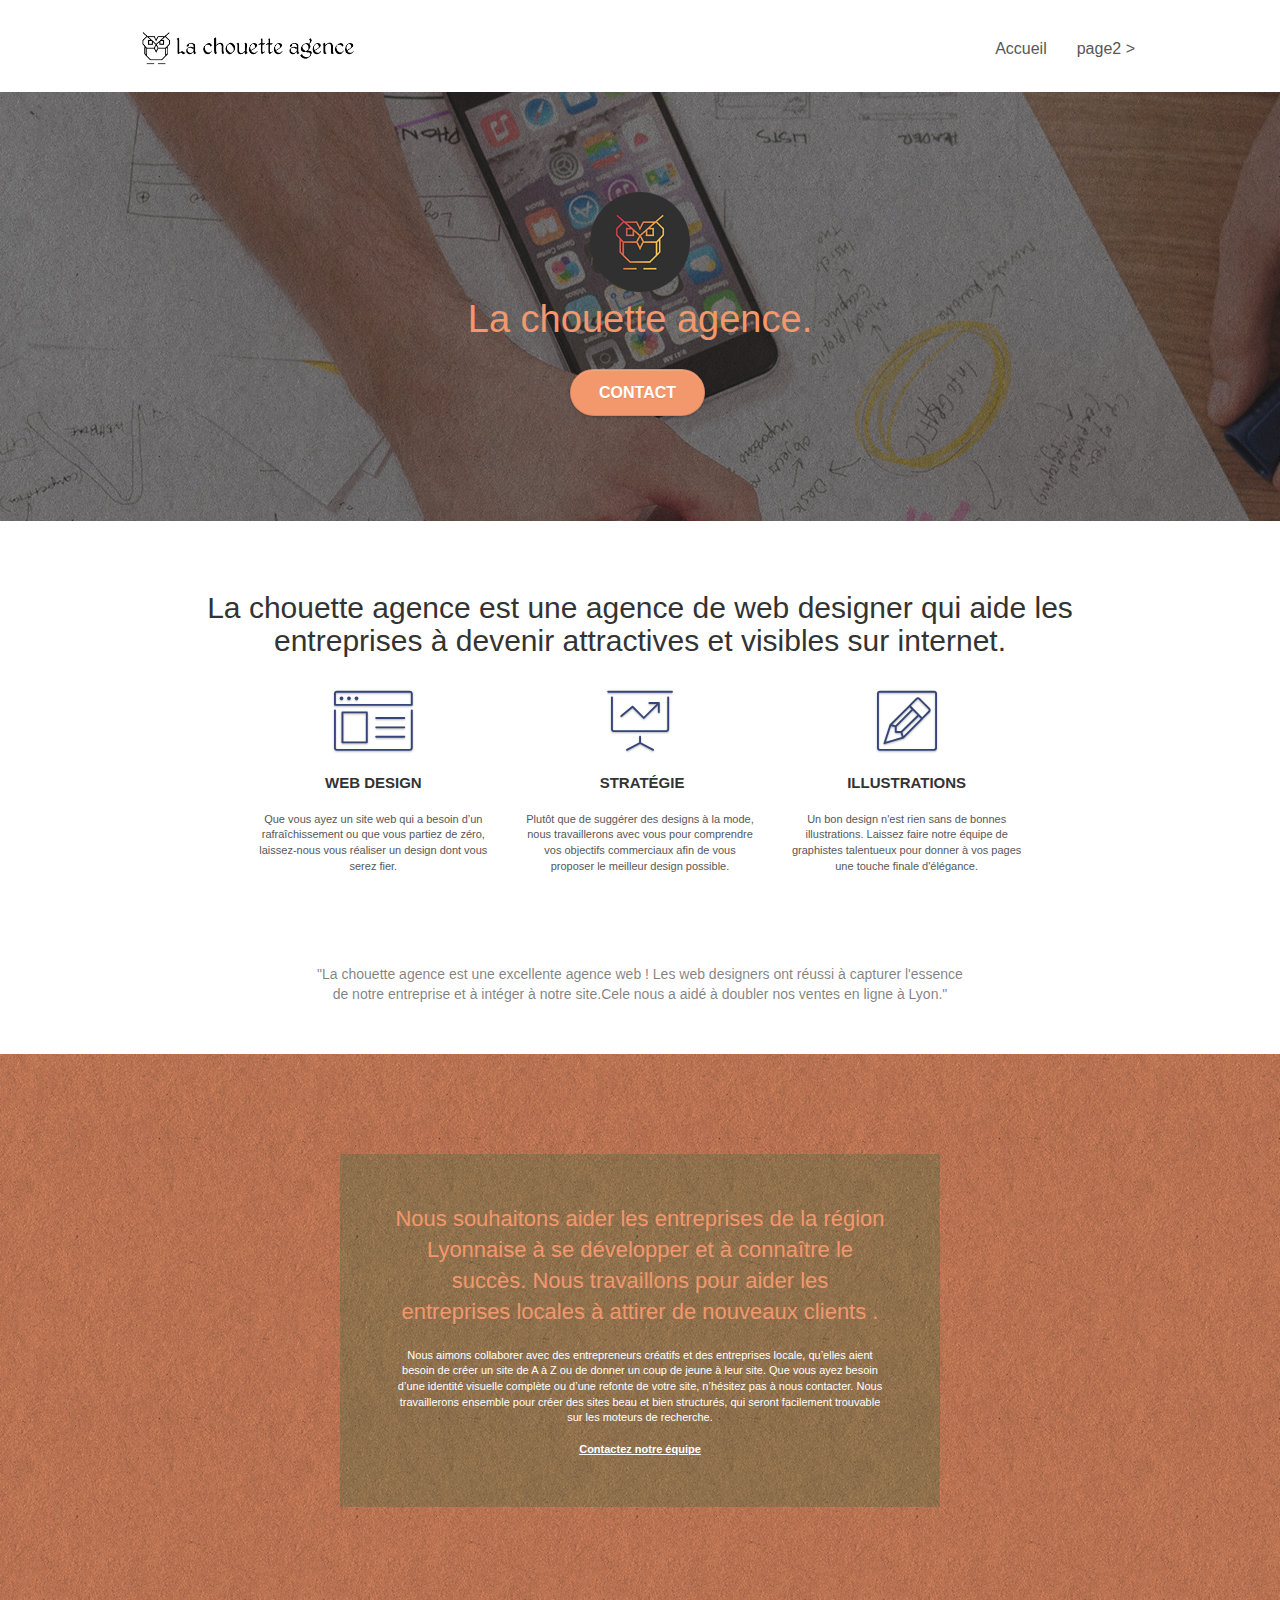
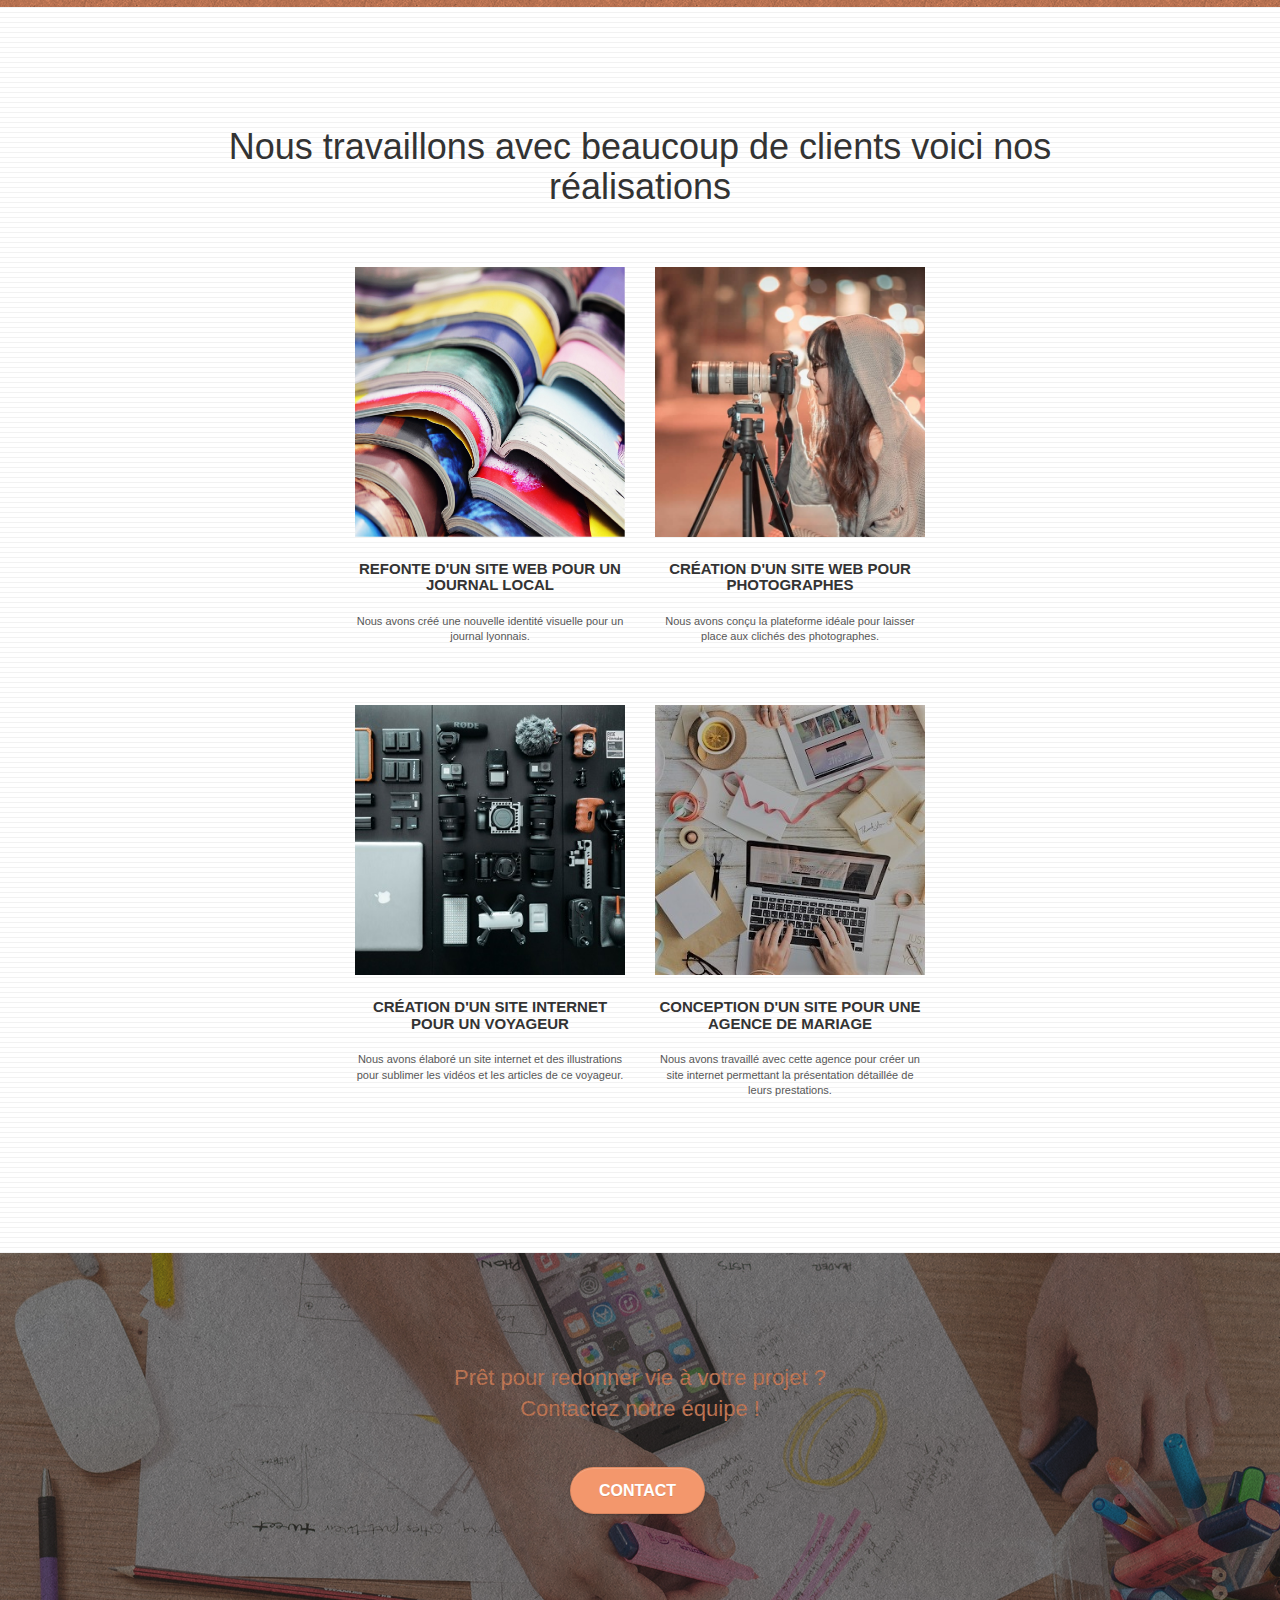
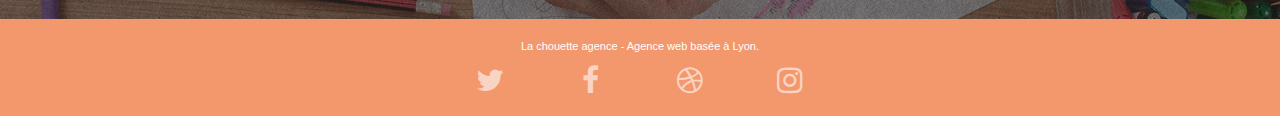
==== Starting-website/index.html @ b71b1ae7 "accessibilité sr-only ajouté aux liens icones" ====
<!doctype html>
<html lang="fr">

<head>
    <meta charset="utf-8">
    <meta name="viewport" content="width=device-width, initial-scale=1.0, viewport-fit=cover">
    <link rel="shortcut icon" type="image/png" href="favicon.jpg">

    <link rel="stylesheet" type="text/css" href="./css/bootstrap.css">
    <link rel="stylesheet" type="text/css" href="style.css">
    <link rel="stylesheet" type="text/css" href="./css/font-awesome.css">
    <link rel="stylesheet" type="text/css" href="./css/et-line.css">

    <title>La Chouette Agence, Votre attractivité Notre crédo</title>
    <meta name="description" content="La chouette agence est une agence de web designer basé à lyon, qui aide les entreprises à devenir attractives et visibles sur internet.">

    <!-- Analytics -->

    <!-- Analytics END -->

</head>

<body>
    <!-- Principal conteneur -->
    <div class="page-container">

        <!-- bloc-0 -->
        <div class="bloc bgc-white l-bloc " id="bloc-0">
            <div class="container bloc-sm">

                <nav class="navbar row">
                    <div class="navbar-header">
                        <a class="navbar-brand" href="index.html"><img src="img/la-chouette-agence.png" alt="logo de la chouette agence" height="40" /></a>
                        <button id="nav-toggle" type="button" class="ui-navbar-toggle navbar-toggle" data-toggle="collapse" data-target=".navbar-1">
                            <span class="sr-only">Toggle navigation</span><span class="icon-bar"></span><span class="icon-bar"></span><span class="icon-bar"></span>
                        </button>
                    </div>
                    <div class="collapse navbar-collapse navbar-1 special-dropdown-nav">
                        <ul class="site-navigation nav navbar-nav">
                            <li>
                                <a href="index.html">Accueil</a>
                            </li>
                            <li>
                            </li>
                            <li>
                                <a href="page2.html">page2 &gt;</a>
                            </li>
                        </ul>
                    </div>
                </nav>
            </div>
        </div>
        <!-- bloc-0 END -->

        <!-- bloc-1-presentation -->
        <div class="bloc bgc-dark-slate-blue bg-banniere d-bloc bg-t-edge bloc-bg-texture texture-paper b-parallax" id="bloc-1-hero">
            <div class="container bloc-lg">
                <div class="row tight-width-whitespace">
                    <div class="col-sm-12">
                        <img src="img/logo.png" class="center-block image-resize-mode" width="100" alt="logo de la chouette agence" />
                        <div class="text-center hero-bloc-text tc-white ">
                            La chouette agence.
                        </div>
                        <div class="text-center">
                            <a href="page2.html" class="btn btn-lg btn-clean btn-rd cta-hero btn-atomic-tangerine" id="cta-hero">Contact</a>
                        </div>
                    </div>
                </div>
            </div>
        </div>
        <!-- bloc-1-presentation END -->

        <!-- bloc-2-services -->
        <div class="bloc bgc-white l-bloc" id="bloc-2-services">
            <div class="container bloc-md">
                <div class="row">
                    <h1 class="col-sm-12 text-center h2">
                        La chouette agence est une agence de web designer qui aide les entreprises à devenir attractives et visibles sur internet.
                    </h1>
                </div>
                <div class="row voffset-lg med-width-whitespace">
                    <div class="col-sm-4">
                        <div class="text-center">
                            <span class="et-icon-browser sm-shadow icon-dark-slate-blue icons icon-lg"></span>
                        </div>
                        <h3 class="mg-md text-center">
                            Web design
                        </h3>
                        <p class="text-center ">
                            Que vous ayez un site web qui a besoin d&rsquo;un rafraîchissement ou que vous partiez de zéro, laissez-nous vous réaliser un design dont vous serez fier.
                        </p>
                    </div>
                    <div class="col-sm-4">
                        <div class="text-center">
                            <span class="et-icon-presentation sm-shadow icon-dark-slate-blue icons icon-lg"></span>
                        </div>
                        <h3 class="mg-md text-center">
                            &nbsp;Stratégie
                        </h3>
                        <p class="text-center ">
                            Plutôt que de suggérer des designs à la mode, nous travaillerons avec vous pour comprendre vos objectifs commerciaux afin de vous proposer le meilleur design possible.<br>
                        </p>
                    </div>
                    <div class="col-sm-4">
                        <div class="text-center">
                            <span class="et-icon-edit sm-shadow icon-dark-slate-blue icons icon-lg"></span>
                        </div>
                        <h3 class="mg-md text-center">
                            Illustrations
                        </h3>
                        <p class="text-center ">
                            Un bon design n'est rien sans de bonnes illustrations. Laissez faire notre équipe de graphistes talentueux pour donner à vos pages une touche finale d'élégance.
                        </p>
                    </div>
                </div>
                <div class="row voffset-lg voffset">
                    <div class="col-xs-12 col-md-8 col-md-offset-2 text-center">
                        "La chouette agence est une excellente agence web ! Les web designers ont réussi à capturer l'essence de notre entreprise et à intéger à notre site.Cele nous a aidé à doubler nos ventes en ligne à Lyon."
                    </div>
                </div>
            </div>
        </div>
        <!-- bloc-2-services END -->

        <!-- bloc-3-what-i-do -->
        <div class="bloc tc-white bgc-atomic-tangerine bg-presentation d-bloc bloc-bg-texture texture-paper b-parallax" id="bloc-3-what-i-do">
            <div class="container bloc-lg">
                <div class="row tight-width-whitespace black-background">
                    <div class="col-sm-12">
                        <h2 class="mg-md text-center tc-white">
                            Nous souhaitons aider les entreprises de la région Lyonnaise à se développer et à connaître le succès. Nous travaillons pour aider les entreprises locales à attirer de nouveaux clients .<br>
                        </h2>
                        <p class="text-center white">
                            Nous aimons collaborer avec des entrepreneurs créatifs et des entreprises locale, qu’elles aient besoin de créer un site de A à Z ou de donner un coup de jeune à leur site. Que vous ayez besoin d’une identité visuelle complète ou d’une refonte de votre site, n’hésitez pas à nous contacter. Nous travaillerons ensemble pour créer des sites beau et bien structurés, qui seront facilement trouvable sur les moteurs de recherche. <br><br><a class="ltc-white bold-link" href="page2.html">Contactez notre équipe</a><br>
                        </p>
                    </div>
                </div>
            </div>
        </div>
        <!-- bloc-3-what-i-do END -->

        <!-- bloc-4-portfolio -->
        <div class="bloc bgc-white bg-lines-h2-bg bg-repeat l-bloc" id="bloc-4-portfolio">
            <div class="container bloc-lg">
                <div class="row">
                    <h1 class="col-sm-12 text-center">
                        Nous travaillons avec beaucoup de clients voici nos réalisations
                    </h1>
                </div>
                <div class="row tight-width-whitespace portfolio-row">
                    <div class="col-sm-6">
                        <img src="img/1.jpg" alt="Un journal local" class="img-responsive portfolio-thumb" />
                        <h3 class="mg-md text-center">
                            Refonte d'un site web pour un journal local
                        </h3>
                        <p class="text-center">
                            Nous avons créé une nouvelle identité visuelle pour un journal lyonnais.
                        </p>
                    </div>
                    <div class="col-sm-6">
                        <img src="img/2.jpg" class="img-responsive portfolio-thumb" alt="Une Photohraphe" />
                        <h3 class="mg-md text-center">
                            Création d'un site web pour photographes
                        </h3>
                        <p class="text-center">
                            Nous avons conçu la plateforme idéale pour laisser place aux clichés des photographes.
                        </p>
                    </div>
                </div>
                <div class="row tight-width-whitespace portfolio-row">
                    <div class="col-sm-6">
                        <img src="img/3.bmp" class="img-responsive portfolio-thumb" alt="Materiel photo" />
                        <h3 class="mg-md text-center">
                            Création d'un site internet pour un voyageur
                        </h3>
                        <p class="text-center">
                            Nous avons élaboré un site internet et des illustrations pour sublimer les vidéos et les articles de ce voyageur.
                        </p>
                    </div>
                    <div class="col-sm-6">
                        <img src="img/4.bmp" class="img-responsive portfolio-thumb" alt="Organisation festives" />
                        <h3 class="mg-md text-center">
                            Conception d'un site pour une agence de mariage
                        </h3>
                        <p class="text-center">
                            Nous avons travaillé avec cette agence pour créer un site internet permettant la présentation détaillée de leurs prestations.
                        </p>
                    </div>
                </div>
            </div>
        </div>
        <!-- bloc-4-portfolio END -->

        <!-- bloc-5-cta -->
        <div class="bloc bgc-dark-slate-blue bg-banniere d-bloc bloc-bg-texture texture-paper" id="bloc-5-cta">
            <div class="container bloc-lg">
                <div class="row">
                    <h2 class="mg-md text-center tc-white">
                        Prêt pour redonner vie à votre projet ?<br>Contactez notre équipe !
                    </h2>
                    <div class="col-sm-12 text-center">
                        <a href="page2.html" class="btn btn-atomic-tangerine btn-clean btn-rd btn-lg cta-hero">Contact</a>
                    </div>
                </div>
            </div>
        </div>
        <!-- bloc-5-cta END -->

        <!-- Footer - bloc-8 -->
        <div class="bloc bgc-atomic-tangerine d-bloc" id="bloc-8">
            <div class="container bloc-sm">
                <div class="row">
                    <div class="col-sm-12">
                        <p class="text-center white">
                            La chouette agence - Agence web basée à Lyon.<br>
                        </p>
                        <div class="row row-no-gutters social">
                            <div class="col-sm-3">
                                <div class="text-center">
                                    <a class="social" href="index.html"><span class="fa fa-twitter icon-md"></span><span class="sr-only">Twitter</span></a>
                                </div>
                            </div>
                            <div class="col-sm-3">
                                <div class="text-center">
                                    <a class="social" href="index.html"><span class="fa fa-facebook icon-md"><span class="sr-only">facebook</span></span></a>
                                </div>
                            </div>
                            <div class="col-sm-3">
                                <div class="text-center">
                                    <a class="social" href="index.html"><span class="fa fa-dribbble icon-md"></span><span class="sr-only">dribbble</span></a>
                                </div>
                            </div>
                            <div class="col-sm-3">
                                <div class="text-center">
                                    <a class="social" href="index.html"><span class="fa fa-instagram icon-md"></span><span class="sr-only">instagram</span></a>
                                </div>
                            </div>
                        </div>
                    </div>
                </div>

            </div>
        </div>
        <!-- Footer - bloc-8 END -->

    </div>
    <!-- Principal conteneur END -->


</body>

</html>
---- Starting-website/style.css ----
body {
    margin: 0;
    padding: 0;
    background: #FFF;
    overflow-x: hidden;
    -webkit-font-smoothing: antialiased;
    -moz-osx-font-smoothing: grayscale;
}

a,
button {
    transition: all .3s ease-in-out;
    outline: none!important;
}

a:hover {
    text-decoration: none;
    cursor: pointer;
}

#page-loading-blocs-notifaction {
    position: fixed;
    top: 0;
    bottom: 0;
    width: 100%;
    z-index: 100000;
    background: #FFFFFF url("img/pageload-spinner.gif") no-repeat center center;
}

.bloc {
    width: 100%;
    clear: both;
    background: 50% 50% no-repeat;
    padding: 0 50px;
    -webkit-background-size: cover;
    -moz-background-size: cover;
    -o-background-size: cover;
    background-size: cover;
    position: relative;
}

.bloc .container {
    padding-left: 0;
    padding-right: 0;
}

.bloc-lg {
    padding: 100px 50px;
}

.bloc-md {
    padding: 50px;
}

.bloc-sm {
    padding: 20px 50px;
}

.bg-center,
.bg-l-edge,
.bg-r-edge,
.bg-t-edge,
.bg-b-edge,
.bg-tl-edge,
.bg-bl-edge,
.bg-tr-edge,
.bg-br-edge,
.bg-repeat {
    -webkit-background-size: auto!important;
    -moz-background-size: auto!important;
    -o-background-size: auto!important;
    background-size: auto!important;
}

.bg-repeat {
    background: repeat;
}

.bg-t-edge {
    background: top no-repeat;
}

.bloc-bg-texture::before {
    content: "";
    background-size: 2px 2px;
    position: absolute;
    top: 0;
    bottom: 0;
    left: 0;
    right: 0;
}

.texture-paper::before {
    background: url("img/texture-paper.png");
    background-size: 280px 280px;
}

.b-parallax {
    background-attachment: fixed;
}

.d-bloc {
    color: rgba(255, 255, 255, .7);
}

.d-bloc button:hover {
    color: rgba(255, 255, 255, .9);
}

.d-bloc .icon-round,
.d-bloc .icon-square,
.d-bloc .icon-rounded,
.d-bloc .icon-semi-rounded-a,
.d-bloc .icon-semi-rounded-b {
    border-color: rgba(255, 255, 255, .9);
}

.d-bloc .divider-h span {
    border-color: rgba(255, 255, 255, .2);
}

.d-bloc .a-btn,
.d-bloc .navbar a,
.d-bloc .navbar-brand,
.d-bloc a .icon-sm,
.d-bloc a .icon-md,
.d-bloc a .icon-lg,
.d-bloc a .icon-xl,
.d-bloc h1 a,
.d-bloc h2 a,
.d-bloc h3 a,
.d-bloc h4 a,
.d-bloc h5 a,
.d-bloc h6 a,
.d-bloc p a {
    color: rgba(255, 255, 255, .6);
}

.d-bloc .a-btn:hover,
.d-bloc .navbar a:hover,
.d-bloc .navbar-brand:hover,
.d-bloc a:hover .icon-sm,
.d-bloc a:hover .icon-md,
.d-bloc a:hover .icon-lg,
.d-bloc a:hover .icon-xl,
.d-bloc h1 a:hover,
.d-bloc h2 a:hover,
.d-bloc h3 a:hover,
.d-bloc h4 a:hover,
.d-bloc h5 a:hover,
.d-bloc h6 a:hover,
.d-bloc p a:hover {
    color: rgba(255, 255, 255, 1);
}

.d-bloc .navbar-toggle .icon-bar {
    background: rgba(255, 255, 255, 1);
}

.d-bloc .btn-wire,
.d-bloc .btn-wire:hover {
    color: rgba(255, 255, 255, 1);
    border-color: rgba(255, 255, 255, 1);
}

.d-bloc .panel {
    color: rgba(0, 0, 0, .5);
}

.d-bloc .panel button:hover {
    color: rgba(0, 0, 0, .7);
}

.d-bloc .panel icon {
    border-color: rgba(0, 0, 0, .7);
}

.d-bloc .panel .divider-h span {
    border-color: rgba(0, 0, 0, .1);
}

.d-bloc .panel .a-btn {
    color: rgba(0, 0, 0, .6);
}

.d-bloc .panel .a-btn:hover {
    color: rgba(0, 0, 0, 1);
}

.d-bloc .panel .btn-wire,
.d-bloc .panel .btn-wire:hover {
    color: rgba(0, 0, 0, .7);
    border-color: rgba(0, 0, 0, .3);
}

.d-bloc .panel,
.l-bloc {
    color: rgba(0, 0, 0, .5);
}

.d-bloc .panel button:hover,
.l-bloc button:hover {
    color: rgba(0, 0, 0, .7);
}

.l-bloc .icon-round,
.l-bloc .icon-square,
.l-bloc .icon-rounded,
.l-bloc .icon-semi-rounded-a,
.l-bloc .icon-semi-rounded-b {
    border-color: rgba(0, 0, 0, .7);
}

.d-bloc .panel .divider-h span,
.l-bloc .divider-h span {
    border-color: rgba(0, 0, 0, .1);
}

.d-bloc .panel .a-btn,
.l-bloc .a-btn,
.l-bloc .navbar a,
.l-bloc .navbar-brand,
.l-bloc a .icon-sm,
.l-bloc a .icon-md,
.l-bloc a .icon-lg,
.l-bloc a .icon-xl,
.l-bloc h1 a,
.l-bloc h2 a,
.l-bloc h3 a,
.l-bloc h4 a,
.l-bloc h5 a,
.l-bloc h6 a,
.l-bloc p a {
    color: rgba(0, 0, 0, .6);
}

.d-bloc .panel .a-btn:hover,
.l-bloc .a-btn:hover,
.l-bloc .navbar a:hover,
.l-bloc .navbar-brand:hover,
.l-bloc a:hover .icon-sm,
.l-bloc a:hover .icon-md,
.l-bloc a:hover .icon-lg,
.l-bloc a:hover .icon-xl,
.l-bloc h1 a:hover,
.l-bloc h2 a:hover,
.l-bloc h3 a:hover,
.l-bloc h4 a:hover,
.l-bloc h5 a:hover,
.l-bloc h6 a:hover,
.l-bloc p a:hover {
    color: rgba(0, 0, 0, 1);
}

.l-bloc .navbar-toggle .icon-bar {
    color: rgba(0, 0, 0, .6);
}

.d-bloc .panel .btn-wire,
.d-bloc .panel .btn-wire:hover,
.l-bloc .btn-wire,
.l-bloc .btn-wire:hover {
    color: rgba(0, 0, 0, .7);
    border-color: rgba(0, 0, 0, .3);
}

.voffset {
    margin-top: 30px;
}

.voffset-lg {
    margin-top: 80px;
}

.row-no-gutters {
    margin-right: 0;
    margin-left: 0;
}

.row.row-no-gutters > [class^="col-"],
.row.row-no-gutters > [class*=" col-"] {
    padding-right: 0;
    padding-left: 0;
}

#bloc-1-hero h1 {
    font-size: 32px;
}

.navbar {
    margin-bottom: 0;
    z-index: 1;
}

.navbar-brand {
    height: auto;
    padding: 3px 15px;
    font-size: 25px;
    font-weight: normal;
    font-weight: 600;
    line-height: 44px;
}

.navbar-brand img {
    max-height: 200px;
    margin: 0 5px 0 0;
    display: inline;
}

.navbar-brand img[src$=svg] {
    min-width: 100px;
}

.nav-center .navbar-brand img {
    margin: 0;
}

.navbar .nav {
    padding-top: 2px;
    margin-right: -16px;
    float: right;
    z-index: 1;
}

.nav > li {
    float: left;
    margin-top: 4px;
    font-size: 16px;
}

.navbar-nav .open .dropdown-menu > li > a {
    text-align: inherit;
}

.nav > li a:hover,
.nav > li a:focus {
    background: transparent;
}

.navbar-toggle {
    margin: 10px 10px 0 0;
    border: 0px;
}

.navbar-toggle:hover {
    background: transparent!important;
}

.navbar-toggle .icon-bar {
    background-color: rgba(0, 0, 0, .5);
    width: 26px;
}

.nav-invert .navbar .nav {
    float: left;
}

.nav-invert .navbar-header,
.nav-invert .navbar-brand {
    float: right;
    position: relative;
    z-index: 2;
}

@media (min-width: 768px) {
    .site-navigation {
        position: absolute;
        top: 50%;
        right: 20px;
        transform: translate(0, -50%);
        -webkit-transform: translateY(-50%);
    }
    .nav > li .dropdown-menu a,
    .nav > li .dropdown-menu a:hover {
        color: #484848;
    }
    .nav-invert .site-navigation {
        left: 0;
        right: 0;
    }
    .nav-center {
        text-align: center;
    }
    .nav-center .navbar-header {
        width: 100%;
    }
    .nav-center .navbar-header,
    .nav-center .navbar-brand,
    .nav-center .nav > li {
        float: none;
        display: inline-block;
    }
    .nav-center .site-navigation {
        position: relative;
        width: 100%;
        right: 0;
        margin-right: 0px;
        margin-top: 20px;
    }
    .nav-center.mini-nav .navbar-toggle {
        float: none;
        margin: 10px auto 0;
    }
}

.nav > li > .dropdown a {
    background: none!important;
    display: block;
    padding: 14px 15px;
}

nav .caret {
    margin: 0 5px;
}

.dropdown-menu .dropdown-menu {
    top: -8px;
    left: 100%;
}

.dropdown-menu .dropmenu-flow-right {
    top: 100%;
    left: 0;
    margin-left: -1px;
    border-top-left-radius: 0;
    border-top-right-radius: 0;
}

.dropdown-menu .dropdown span {
    border: 4px solid black;
    border-top-color: transparent;
    border-right-color: transparent;
    border-bottom-color: transparent;
    margin: 6px -5px 0 0!important;
    float: right;
}

.mg-md {
    margin-top: 10px;
    margin-bottom: 20px;
}

.mg-lg {
    margin-top: 10px;
    margin-bottom: 40px;
}

.btn {
    margin: 0 5px 5px 0;
}

.btn.pull-right {
    margin: 0 0 5px 5px;
}

.btn-d,
.btn-d:hover,
.btn-d:focus {
    color: #FFF;
    background: rgba(0, 0, 0, .3);
}

button {
    outline: none!important;
}

.btn-rd {
    border-radius: 40px;
}

.btn-clean {
    border: 1px solid rgba(0, 0, 0, .08);
    border-bottom-color: rgba(0, 0, 0, .1);
    text-shadow: 0 1px 0 rgba(0, 0, 1, .1);
    box-shadow: 0 1px 3px rgba(0, 0, 1, .25), inset 0 1px 0 0 rgba(255, 255, 255, .15);
}

.icon-md {
    font-size: 30px!important;
}

.icon-lg {
    font-size: 60px!important;
}

.sm-shadow {
    text-shadow: 0 1px 2px rgba(0, 0, 0, .3);
}

.panel-sq,
.panel-sq .panel-heading,
.panel-sq .panel-footer {
    border-radius: 0;
}

.panel-rd {
    border-radius: 30px;
}

.panel-rd .panel-heading {
    border-radius: 29px 29px 0 0;
}

.panel-rd .panel-footer {
    border-radius: 0 0 29px 29px;
}

.form-control {
    border-color: rgba(0, 0, 0, .1);
    box-shadow: none;
}

.scrollToTop {
    width: 40px;
    height: 40px;
    position: fixed;
    bottom: 20px;
    right: 20px;
    opacity: 0;
    z-index: 500;
    transition: all .3s ease-in-out;
}

.scrollToTop span {
    margin-top: 6px;
}

.showScrollTop {
    font-size: 14px;
    opacity: 1;
}

a[data-lightbox] {
    position: relative;
    display: block;
    text-align: center;
}

a[data-lightbox]:hover::before {
    content: "+";
    font-family: "HelveticaNeue-Light", "Helvetica Neue Light", "Helvetica Neue", Helvetica, Arial;
    font-size: 32px;
    width: 50px;
    height: 50px;
    margin-left: -25px;
    border-radius: 50%;
    background: rgba(0, 0, 0, .6);
    color: #FFF;
    font-weight: 100;
    z-index: 1;
    position: absolute;
    top: 50%;
    transform: translateY(-50%);
    -webkit-transform: translateY(-50%);
}

a[data-lightbox]:hover img {
    opacity: 0.6;
    -webkit-animation-fill-mode: none;
    animation-fill-mode: none;
}

#lightbox-modal {
    display: flex;
    align-items: center;
}

#lightbox-modal .modal-dialog {
    width: 90%;
    max-width: 900px;
    margin: 0 auto 0;
}

#lightbox-modal .modal-dialog img {
    max-height: 90vh;
    margin: 0 auto;
}

.lightbox-caption {
    padding: 20px;
    color: #FFF;
    background: rgba(0, 0, 0, .5);
    position: absolute;
    left: 15px;
    right: 15px;
    bottom: 5px;
}

.close-lightbox {
    color: #FFF;
    font-size: 30px;
    position: absolute;
    top: 20px;
    right: 20px;
    z-index: 20;
    background: rgba(0, 0, 0, .5);
    border: none;
    line-height: 30px;
    padding: 0 9px 5px;
    opacity: 0.3;
}

.close-lightbox:hover,
.next-lightbox:hover,
.prev-lightbox:hover {
    opacity: 1.0;
    color: #FFF;
}

.next-lightbox,
.prev-lightbox {
    font-size: 20px;
    color: rgba(255, 255, 255, .9);
    background: rgba(0, 0, 0, .5);
    transition: all .2s ease-in-out;
    position: absolute;
    top: 45%;
    z-index: 1;
    opacity: 0.4;
}

.next-lightbox {
    padding: 6px 8px 1px 13px;
    right: 25px;
}

.prev-lightbox {
    padding: 6px 13px 1px 10px;
    left: 25px;
}

.snapshot-lb .modal-body {
    padding-bottom: 45px;
}

.snapshot-lb .lightbox-caption {
    padding: 0;
    color: rgba(0, 0, 0, .5);
    background: none;
}

h1,
h2,
h3,
h4,
h5,
h6,
p,
label,
.btn,
a {
    font-family: "helvetica";
    font-weight: 400;
    color: #575757!important;
}

.container {
    max-width: 1000px;
}

.hero-bloc-text {
    font-size: 38px;
}

.hero-bloc-text-sub {
    font-size: 36px;
}

.statement-bloc-text {
    line-height: 26px;
    font-style: italic;
    font-size: 20px;
    text-align: center;
    font-weight: lighter;
    max-width: 520px;
    margin: auto auto auto auto;
}

p {
    font-size: 11px;
}

.tight-width-whitespace {
    max-width: 600px;
    margin: auto auto auto auto;
}

.h1 {
    font-size: 20px;
    font-family: "Open Sans";
}

.cta-hero {
    margin-top: 22px;
    color: #FFFFFF!important;
    text-transform: uppercase;
    padding: 12px 28px 12px 28px;
    font-size: 16px;
    font-weight: 700;
}

.social {
    max-width: 400px;
    margin: auto auto auto auto;
}

h2 {
    font-size: 22px;
    line-height: 1.4em;
}

h3 {
    font-size: 15px;
    text-transform: uppercase;
    font-weight: 700;
    color: #333333!important;
}

.med-width-whitespace {
    max-width: 800px;
    margin: auto auto auto auto;
    box-shadow: 0px 0px 0px #000000;
}

h1 {
    color: #333333!important;
}

h4 {
    color: #333333!important;
}

.icons {
    margin-bottom: 14px;
    margin-top: 24px;
}

.white {
    color: #FFFFFF!important;
}

.portfolio-thumb {
    margin-bottom: 24px;
}

.portfolio-row {
    margin-bottom: 44px;
    margin-top: 50px;
}

.avatar {
    box-shadow: 0px 4px 9px rgba(0, 0, 0, 0.3);
}

.black-background {
    background-color: rgba(165, 147, 99, 0.7);
    padding: 40px 40px 40px 40px;
}

.bold-link {
    font-weight: 900;
    text-decoration: underline!important;
}

.bgc-white {
    background-color: #FFFFFF;
}

.bgc-dark-slate-blue {
    background-color: #364577;
}

.bgc-atomic-tangerine {
    background-color: #F3976C;
}

.tc-white {
    color: #F3976C!important;
}

.btn-atomic-tangerine {
    background: #F3976C;
    color: #FFFFFF!important;
}

.btn-atomic-tangerine:hover {
    background: #c27956!important;
    color: #FFFFFF!important;
}

.ltc-white {
    color: #FFFFFF!important;
}

.ltc-white:hover {
    color: #cccccc!important;
}

.ltc-atomic-tangerine {
    color: #F3976C!important;
}

.ltc-atomic-tangerine:hover {
    color: #c27956!important;
}

.icon-dark-slate-blue {
    color: #364577!important;
    border-color: #364577!important;
}

.bg-dots-bg {
    background-image: url("img/dots-bg.png");
}

.bg-lines-h2-bg {
    background-image: url("img/lines-h2-bg.png");
}

.bg-banniere {
    background-image: url("img/la-chouette-agence-banniere.jpg");
}

.bg-presentation {
    background-image: url("img/image-de-presentation.bmp");
}

@media (max-width: 1024px) {
    .bloc {
        padding-left: 20px;
        padding-right: 20px;
    }
    .bloc.full-width-bloc,
    .bloc-tile-2.full-width-bloc .container,
    .bloc-tile-3.full-width-bloc .container,
    .bloc-tile-4.full-width-bloc .container {
        padding-left: 0;
        padding-right: 0;
    }
}

@media (max-width: 992px) and (min-width: 768px) {
    .navbar .nav {
        max-width: 80%
    }
    .nav-center.navbar .nav {
        max-width: 100%
    }
}

@media only screen and (min-device-width: 768px) and (max-device-width: 1024px) and (orientation: landscape) {
    .b-parallax {
        background-attachment: scroll;
    }
}

@media only screen and (min-device-width: 1024px) and (max-device-width: 1366px) and (-webkit-min-device-pixel-ratio: 1.5) {
    .b-parallax {
        background-attachment: scroll;
    }
}

@media (max-width: 991px) {
    .container {
        width: 100%;
    }
    .b-parallax {
        background-attachment: scroll;
    }
    .page-container,
    #hero-bloc {
        overflow-x: hidden;
        position: relative;
    }
    .bloc {
        padding-left: constant(safe-area-inset-left);
        padding-right: constant(safe-area-inset-right);
    }
    .bloc-group,
    .bloc-group .bloc {
        display: block;
        width: 100%;
    }
    .bloc-fill-screen .fill-bloc-top-edge,
    .bloc-fill-screen .fill-bloc-bottom-edge {
        padding: 0 20px;
        padding-left: constant(safe-area-inset-left);
        padding-right: constant(safe-area-inset-right);
    }
}

@media (max-width: 767px) {
    .page-container {
        overflow-x: hidden;
        position: relative;
    }
    h1,
    h2,
    h3,
    h4,
    h5,
    h6,
    p,
    #disqus_thread {
        padding-left: 10px!important;
        padding-right: 10px!important;
    }
    .b-parallax {
        background-attachment: scroll;
    }
    .navbar .nav {
        padding-top: 0;
        border-top: 1px solid rgba(0, 0, 0, .2);
        float: none!important;
    }
    .navbar.row {
        margin-left: 0;
        margin-right: 0;
    }
    .site-navigation {
        position: inherit;
        transform: none;
        -webkit-transform: none;
        -ms-transform: none;
    }
    .nav > li {
        margin-top: 0;
        border-bottom: 1px solid rgba(0, 0, 0, .1);
        background: rgba(0, 0, 0, .05);
        text-align: left;
        padding-left: 15px;
        width: 100%;
    }
    .nav > li:hover {
        background: rgba(0, 0, 0, .08);
    }
    .dropdown .dropdown a .caret {
        float: none;
        margin: 5px 0 0 10px!important;
        border: 4px solid black;
        border-bottom-color: transparent;
        border-right-color: transparent;
        border-left-color: transparent;
    }
    #hero-bloc .navbar .nav {
        background: rgba(0, 0, 0, .8);
    }
    #hero-bloc .navbar .nav a {
        color: rgba(255, 255, 255, .6);
    }
    .hero {
        padding: 50px 0;
    }
    .hero-nav {
        left: -1px;
        right: -1px;
    }
    .navbar-collapse {
        padding: 0;
        overflow-x: hidden;
        -webkit-box-shadow: none;
        box-shadow: none;
    }
    .navbar-brand img {
        max-height: 40px;
        width: auto;
    }
    .nav-invert .navbar-header {
        float: none;
        width: 100%;
    }
    .nav-invert .navbar-toggle {
        float: left;
        margin-left: 10px;
    }
    .bloc {
        padding-left: 0;
        padding-right: 0;
    }
    .bloc-xxl,
    .bloc-xl,
    .bloc-lg {
        padding: 40px 0;
    }
    .bloc-sm,
    .bloc-md {
        padding-left: 0;
        padding-right: 0;
    }
    .bloc-tile-2 .container,
    .bloc-tile-3 .container,
    .bloc-tile-4 .container,
    .bloc-fill-screen .fill-bloc-top-edge,
    .bloc-fill-screen .fill-bloc-bottom-edge {
        padding-left: 0;
        padding-right: 0;
    }
    .a-block {
        padding: 0 10px;
    }
    .btn-dwn {
        display: none;
    }
    .voffset {
        margin-top: 5px;
    }
    .voffset-md {
        margin-top: 20px;
    }
    .voffset-lg {
        margin-top: 30px;
    }
    form {
        padding: 5px;
    }
    .close-lightbox {
        display: inline-block;
    }
    .blocsapp-device-iphone5 {
        background-size: 216px 425px;
        padding-top: 60px;
        width: 216px;
        height: 425px;
    }
    .blocsapp-device-iphone5 img {
        width: 180px;
        height: 320px;
    }
}

@media (max-width: 400px) {
    .bloc {
        padding-left: 0;
        padding-right: 0;
    }
}

@media (max-width: 767px) {
    .bloc-mob-center-text {
        text-align: center;
    }
}
---- Starting-website/css/et-line.css ----
@font-face {
    font-family: et-line;
    src: url(../fonts/et-line.eot);
    src: url(../fonts/et-line.eot?#iefix) format('embedded-opentype'), url(../fonts/et-line.woff) format('woff'), url(../fonts/et-line.ttf) format('truetype'), url(../fonts/et-line.svg#et-line) format('svg');
    font-weight: 400;
    font-style: normal
}

.et-icon-adjustments,
.et-icon-alarmclock,
.et-icon-anchor,
.et-icon-aperture,
.et-icon-attachment,
.et-icon-bargraph,
.et-icon-basket,
.et-icon-beaker,
.et-icon-bike,
.et-icon-book-open,
.et-icon-briefcase,
.et-icon-browser,
.et-icon-calendar,
.et-icon-camera,
.et-icon-caution,
.et-icon-chat,
.et-icon-circle-compass,
.et-icon-clipboard,
.et-icon-clock,
.et-icon-cloud,
.et-icon-compass,
.et-icon-desktop,
.et-icon-dial,
.et-icon-document,
.et-icon-documents,
.et-icon-download,
.et-icon-dribbble,
.et-icon-edit,
.et-icon-envelope,
.et-icon-expand,
.et-icon-facebook,
.et-icon-flag,
.et-icon-focus,
.et-icon-gears,
.et-icon-genius,
.et-icon-gift,
.et-icon-global,
.et-icon-globe,
.et-icon-googleplus,
.et-icon-grid,
.et-icon-happy,
.et-icon-hazardous,
.et-icon-heart,
.et-icon-hotairballoon,
.et-icon-hourglass,
.et-icon-key,
.et-icon-laptop,
.et-icon-layers,
.et-icon-lifesaver,
.et-icon-lightbulb,
.et-icon-linegraph,
.et-icon-linkedin,
.et-icon-lock,
.et-icon-magnifying-glass,
.et-icon-map,
.et-icon-map-pin,
.et-icon-megaphone,
.et-icon-mic,
.et-icon-mobile,
.et-icon-newspaper,
.et-icon-notebook,
.et-icon-paintbrush,
.et-icon-paperclip,
.et-icon-pencil,
.et-icon-phone,
.et-icon-picture,
.et-icon-pictures,
.et-icon-piechart,
.et-icon-presentation,
.et-icon-pricetags,
.et-icon-printer,
.et-icon-profile-female,
.et-icon-profile-male,
.et-icon-puzzle,
.et-icon-quote,
.et-icon-recycle,
.et-icon-refresh,
.et-icon-ribbon,
.et-icon-rss,
.et-icon-sad,
.et-icon-scissors,
.et-icon-scope,
.et-icon-search,
.et-icon-shield,
.et-icon-speedometer,
.et-icon-strategy,
.et-icon-streetsign,
.et-icon-tablet,
.et-icon-target,
.et-icon-telescope,
.et-icon-toolbox,
.et-icon-tools,
.et-icon-tools-2,
.et-icon-trophy,
.et-icon-tumblr,
.et-icon-twitter,
.et-icon-upload,
.et-icon-video,
.et-icon-wallet,
.et-icon-wine {
    font-family: et-line;
    speak: none;
    font-style: normal;
    font-weight: 400;
    font-variant: normal;
    text-transform: none;
    line-height: 1;
    -webkit-font-smoothing: antialiased;
    -moz-osx-font-smoothing: grayscale;
    display: inline-block
}

.et-icon-mobile:before {
    content: "\e000"
}

.et-icon-laptop:before {
    content: "\e001"
}

.et-icon-desktop:before {
    content: "\e002"
}

.et-icon-tablet:before {
    content: "\e003"
}

.et-icon-phone:before {
    content: "\e004"
}

.et-icon-document:before {
    content: "\e005"
}

.et-icon-documents:before {
    content: "\e006"
}

.et-icon-search:before {
    content: "\e007"
}

.et-icon-clipboard:before {
    content: "\e008"
}

.et-icon-newspaper:before {
    content: "\e009"
}

.et-icon-notebook:before {
    content: "\e00a"
}

.et-icon-book-open:before {
    content: "\e00b"
}

.et-icon-browser:before {
    content: "\e00c"
}

.et-icon-calendar:before {
    content: "\e00d"
}

.et-icon-presentation:before {
    content: "\e00e"
}

.et-icon-picture:before {
    content: "\e00f"
}

.et-icon-pictures:before {
    content: "\e010"
}

.et-icon-video:before {
    content: "\e011"
}

.et-icon-camera:before {
    content: "\e012"
}

.et-icon-printer:before {
    content: "\e013"
}

.et-icon-toolbox:before {
    content: "\e014"
}

.et-icon-briefcase:before {
    content: "\e015"
}

.et-icon-wallet:before {
    content: "\e016"
}

.et-icon-gift:before {
    content: "\e017"
}

.et-icon-bargraph:before {
    content: "\e018"
}

.et-icon-grid:before {
    content: "\e019"
}

.et-icon-expand:before {
    content: "\e01a"
}

.et-icon-focus:before {
    content: "\e01b"
}

.et-icon-edit:before {
    content: "\e01c"
}

.et-icon-adjustments:before {
    content: "\e01d"
}

.et-icon-ribbon:before {
    content: "\e01e"
}

.et-icon-hourglass:before {
    content: "\e01f"
}

.et-icon-lock:before {
    content: "\e020"
}

.et-icon-megaphone:before {
    content: "\e021"
}

.et-icon-shield:before {
    content: "\e022"
}

.et-icon-trophy:before {
    content: "\e023"
}

.et-icon-flag:before {
    content: "\e024"
}

.et-icon-map:before {
    content: "\e025"
}

.et-icon-puzzle:before {
    content: "\e026"
}

.et-icon-basket:before {
    content: "\e027"
}

.et-icon-envelope:before {
    content: "\e028"
}

.et-icon-streetsign:before {
    content: "\e029"
}

.et-icon-telescope:before {
    content: "\e02a"
}

.et-icon-gears:before {
    content: "\e02b"
}

.et-icon-key:before {
    content: "\e02c"
}

.et-icon-paperclip:before {
    content: "\e02d"
}

.et-icon-attachment:before {
    content: "\e02e"
}

.et-icon-pricetags:before {
    content: "\e02f"
}

.et-icon-lightbulb:before {
    content: "\e030"
}

.et-icon-layers:before {
    content: "\e031"
}

.et-icon-pencil:before {
    content: "\e032"
}

.et-icon-tools:before {
    content: "\e033"
}

.et-icon-tools-2:before {
    content: "\e034"
}

.et-icon-scissors:before {
    content: "\e035"
}

.et-icon-paintbrush:before {
    content: "\e036"
}

.et-icon-magnifying-glass:before {
    content: "\e037"
}

.et-icon-circle-compass:before {
    content: "\e038"
}

.et-icon-linegraph:before {
    content: "\e039"
}

.et-icon-mic:before {
    content: "\e03a"
}

.et-icon-strategy:before {
    content: "\e03b"
}

.et-icon-beaker:before {
    content: "\e03c"
}

.et-icon-caution:before {
    content: "\e03d"
}

.et-icon-recycle:before {
    content: "\e03e"
}

.et-icon-anchor:before {
    content: "\e03f"
}

.et-icon-profile-male:before {
    content: "\e040"
}

.et-icon-profile-female:before {
    content: "\e041"
}

.et-icon-bike:before {
    content: "\e042"
}

.et-icon-wine:before {
    content: "\e043"
}

.et-icon-hotairballoon:before {
    content: "\e044"
}

.et-icon-globe:before {
    content: "\e045"
}

.et-icon-genius:before {
    content: "\e046"
}

.et-icon-map-pin:before {
    content: "\e047"
}

.et-icon-dial:before {
    content: "\e048"
}

.et-icon-chat:before {
    content: "\e049"
}

.et-icon-heart:before {
    content: "\e04a"
}

.et-icon-cloud:before {
    content: "\e04b"
}

.et-icon-upload:before {
    content: "\e04c"
}

.et-icon-download:before {
    content: "\e04d"
}

.et-icon-target:before {
    content: "\e04e"
}

.et-icon-hazardous:before {
    content: "\e04f"
}

.et-icon-piechart:before {
    content: "\e050"
}

.et-icon-speedometer:before {
    content: "\e051"
}

.et-icon-global:before {
    content: "\e052"
}

.et-icon-compass:before {
    content: "\e053"
}

.et-icon-lifesaver:before {
    content: "\e054"
}

.et-icon-clock:before {
    content: "\e055"
}

.et-icon-aperture:before {
    content: "\e056"
}

.et-icon-quote:before {
    content: "\e057"
}

.et-icon-scope:before {
    content: "\e058"
}

.et-icon-alarmclock:before {
    content: "\e059"
}

.et-icon-refresh:before {
    content: "\e05a"
}

.et-icon-happy:before {
    content: "\e05b"
}

.et-icon-sad:before {
    content: "\e05c"
}

.et-icon-facebook:before {
    content: "\e05d"
}

.et-icon-twitter:before {
    content: "\e05e"
}

.et-icon-googleplus:before {
    content: "\e05f"
}

.et-icon-rss:before {
    content: "\e060"
}

.et-icon-tumblr:before {
    content: "\e061"
}

.et-icon-linkedin:before {
    content: "\e062"
}

.et-icon-dribbble:before {
    content: "\e063"
}
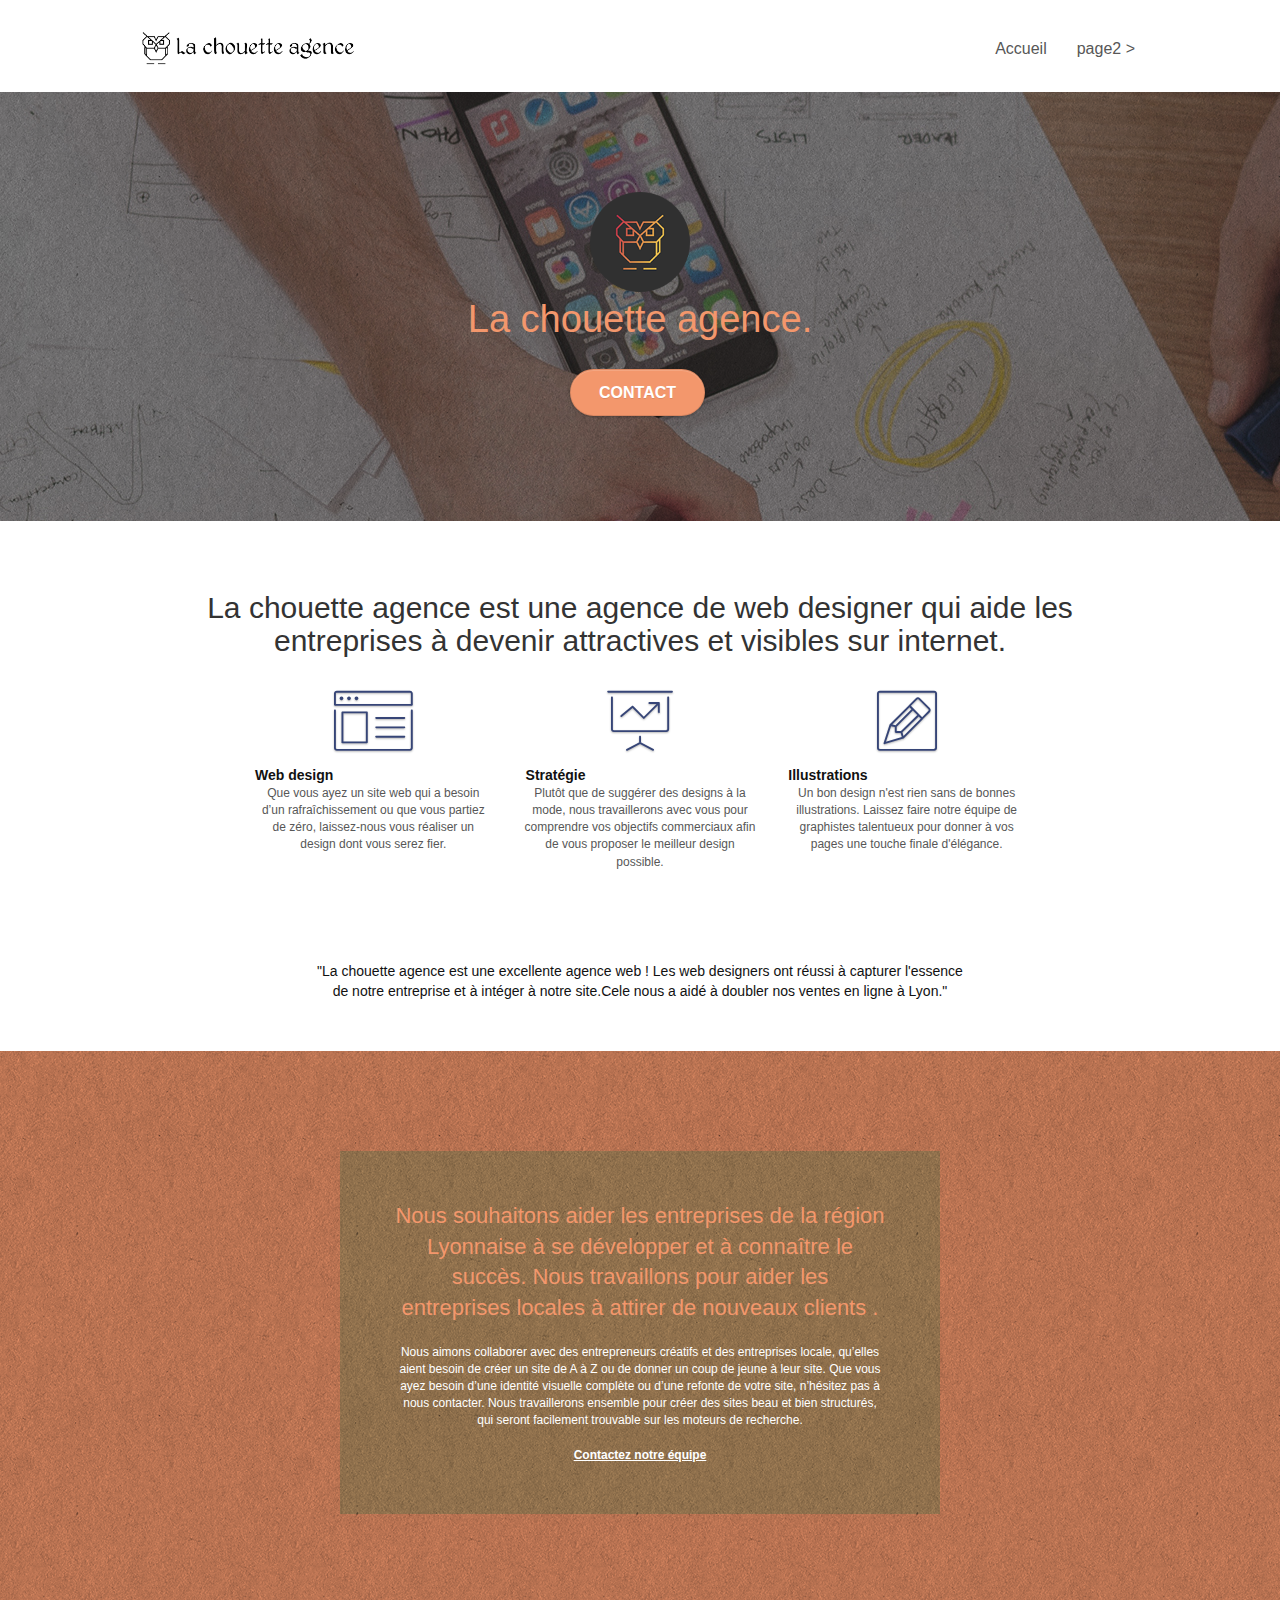
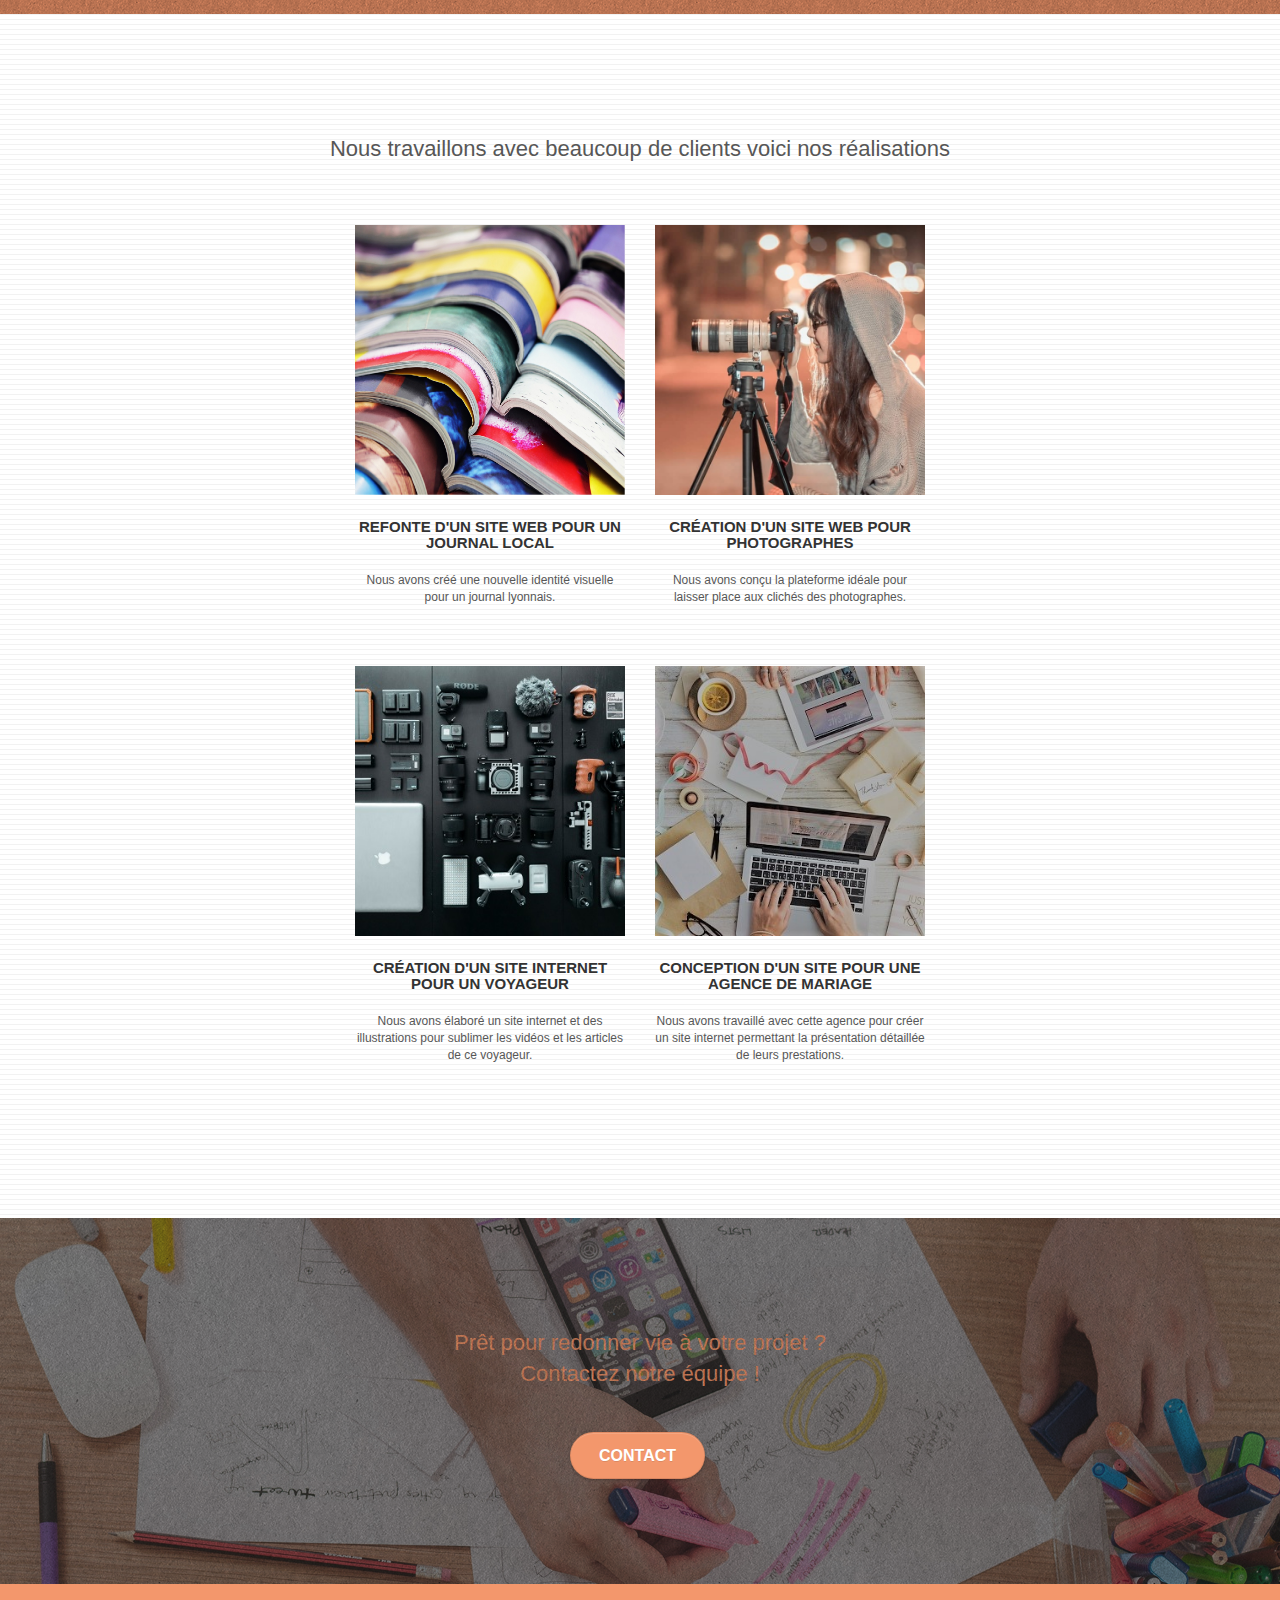
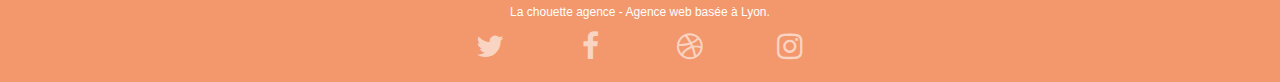
==== commit 876683ee: "accessibilité du texte : taille et contraste" ====
--- a/Starting-website/index.html
+++ b/Starting-website/index.html
@@ -10,6 +10,9 @@
     <link rel="stylesheet" type="text/css" href="style.css">
     <link rel="stylesheet" type="text/css" href="./css/font-awesome.css">
     <link rel="stylesheet" type="text/css" href="./css/et-line.css">
+
+    <script src="./js/jquery-2.1.0.js"></script>
+    <script src="./js/bootstrap.js"></script>
 
     <title>La Chouette Agence, Votre attractivité Notre crédo</title>
     <meta name="description" content="La chouette agence est une agence de web designer basé à lyon, qui aide les entreprises à devenir attractives et visibles sur internet.">
@@ -83,9 +86,9 @@
                         <div class="text-center">
                             <span class="et-icon-browser sm-shadow icon-dark-slate-blue icons icon-lg"></span>
                         </div>
-                        <h3 class="mg-md text-center">
+                        <strong class="mg-md text-center">
                             Web design
-                        </h3>
+                        </strong>
                         <p class="text-center ">
                             Que vous ayez un site web qui a besoin d&rsquo;un rafraîchissement ou que vous partiez de zéro, laissez-nous vous réaliser un design dont vous serez fier.
                         </p>
@@ -94,9 +97,9 @@
                         <div class="text-center">
                             <span class="et-icon-presentation sm-shadow icon-dark-slate-blue icons icon-lg"></span>
                         </div>
-                        <h3 class="mg-md text-center">
+                        <strong class="mg-md text-center">
                             &nbsp;Stratégie
-                        </h3>
+                        </strong>
                         <p class="text-center ">
                             Plutôt que de suggérer des designs à la mode, nous travaillerons avec vous pour comprendre vos objectifs commerciaux afin de vous proposer le meilleur design possible.<br>
                         </p>
@@ -105,9 +108,9 @@
                         <div class="text-center">
                             <span class="et-icon-edit sm-shadow icon-dark-slate-blue icons icon-lg"></span>
                         </div>
-                        <h3 class="mg-md text-center">
+                        <strong class="mg-md text-center">
                             Illustrations
-                        </h3>
+                        </strong>
                         <p class="text-center ">
                             Un bon design n'est rien sans de bonnes illustrations. Laissez faire notre équipe de graphistes talentueux pour donner à vos pages une touche finale d'élégance.
                         </p>
@@ -143,13 +146,13 @@
         <div class="bloc bgc-white bg-lines-h2-bg bg-repeat l-bloc" id="bloc-4-portfolio">
             <div class="container bloc-lg">
                 <div class="row">
-                    <h1 class="col-sm-12 text-center">
+                    <h2 class="col-sm-12 text-center">
                         Nous travaillons avec beaucoup de clients voici nos réalisations
-                    </h1>
+                    </h2>
                 </div>
                 <div class="row tight-width-whitespace portfolio-row">
-                    <div class="col-sm-6">
-                        <img src="img/1.jpg" alt="Un journal local" class="img-responsive portfolio-thumb" />
+                    <div class="col-sm-6 text-center">
+                        <span><img src="img/1.jpg" alt="Un journal local" class="img-responsive portfolio-thumb" /></span>
                         <h3 class="mg-md text-center">
                             Refonte d'un site web pour un journal local
                         </h3>
@@ -157,8 +160,8 @@
                             Nous avons créé une nouvelle identité visuelle pour un journal lyonnais.
                         </p>
                     </div>
-                    <div class="col-sm-6">
-                        <img src="img/2.jpg" class="img-responsive portfolio-thumb" alt="Une Photohraphe" />
+                    <div class="col-sm-6 text-center">
+                        <span><img src="img/2.jpg" class="img-responsive portfolio-thumb" alt="Une Photographe" /></span>
                         <h3 class="mg-md text-center">
                             Création d'un site web pour photographes
                         </h3>
@@ -168,8 +171,8 @@
                     </div>
                 </div>
                 <div class="row tight-width-whitespace portfolio-row">
-                    <div class="col-sm-6">
-                        <img src="img/3.bmp" class="img-responsive portfolio-thumb" alt="Materiel photo" />
+                    <div class="col-sm-6 text-center">
+                        <span><img src="img/3.bmp" class="img-responsive portfolio-thumb" alt="Materiel photo" /></span>
                         <h3 class="mg-md text-center">
                             Création d'un site internet pour un voyageur
                         </h3>
@@ -177,8 +180,8 @@
                             Nous avons élaboré un site internet et des illustrations pour sublimer les vidéos et les articles de ce voyageur.
                         </p>
                     </div>
-                    <div class="col-sm-6">
-                        <img src="img/4.bmp" class="img-responsive portfolio-thumb" alt="Organisation festives" />
+                    <div class="col-sm-6 text-center">
+                        <span><img src="img/4.bmp" class="img-responsive portfolio-thumb" alt="Organisation festives" /></span>
                         <h3 class="mg-md text-center">
                             Conception d'un site pour une agence de mariage
                         </h3>
--- a/Starting-website/style.css
+++ b/Starting-website/style.css
@@ -10,7 +10,7 @@
 a,
 button {
     transition: all .3s ease-in-out;
-    outline: none!important;
+    outline: none !important;
 }
 
 a:hover {
@@ -66,10 +66,10 @@
 .bg-tr-edge,
 .bg-br-edge,
 .bg-repeat {
-    -webkit-background-size: auto!important;
-    -moz-background-size: auto!important;
-    -o-background-size: auto!important;
-    background-size: auto!important;
+    -webkit-background-size: auto !important;
+    -moz-background-size: auto !important;
+    -o-background-size: auto !important;
+    background-size: auto !important;
 }
 
 .bg-repeat {
@@ -195,7 +195,7 @@
 
 .d-bloc .panel,
 .l-bloc {
-    color: rgba(0, 0, 0, .5);
+    color: #111;
 }
 
 .d-bloc .panel button:hover,
@@ -277,8 +277,8 @@
     margin-left: 0;
 }
 
-.row.row-no-gutters > [class^="col-"],
-.row.row-no-gutters > [class*=" col-"] {
+.row.row-no-gutters>[class^="col-"],
+.row.row-no-gutters>[class*=" col-"] {
     padding-right: 0;
     padding-left: 0;
 }
@@ -322,18 +322,18 @@
     z-index: 1;
 }
 
-.nav > li {
+.nav>li {
     float: left;
     margin-top: 4px;
     font-size: 16px;
 }
 
-.navbar-nav .open .dropdown-menu > li > a {
+.navbar-nav .open .dropdown-menu>li>a {
     text-align: inherit;
 }
 
-.nav > li a:hover,
-.nav > li a:focus {
+.nav>li a:hover,
+.nav>li a:focus {
     background: transparent;
 }
 
@@ -343,7 +343,7 @@
 }
 
 .navbar-toggle:hover {
-    background: transparent!important;
+    background: transparent !important;
 }
 
 .navbar-toggle .icon-bar {
@@ -370,26 +370,32 @@
         transform: translate(0, -50%);
         -webkit-transform: translateY(-50%);
     }
-    .nav > li .dropdown-menu a,
-    .nav > li .dropdown-menu a:hover {
+
+    .nav>li .dropdown-menu a,
+    .nav>li .dropdown-menu a:hover {
         color: #484848;
     }
+
     .nav-invert .site-navigation {
         left: 0;
         right: 0;
     }
+
     .nav-center {
         text-align: center;
     }
+
     .nav-center .navbar-header {
         width: 100%;
     }
+
     .nav-center .navbar-header,
     .nav-center .navbar-brand,
-    .nav-center .nav > li {
+    .nav-center .nav>li {
         float: none;
         display: inline-block;
     }
+
     .nav-center .site-navigation {
         position: relative;
         width: 100%;
@@ -397,14 +403,15 @@
         margin-right: 0px;
         margin-top: 20px;
     }
+
     .nav-center.mini-nav .navbar-toggle {
         float: none;
         margin: 10px auto 0;
     }
 }
 
-.nav > li > .dropdown a {
-    background: none!important;
+.nav>li>.dropdown a {
+    background: none !important;
     display: block;
     padding: 14px 15px;
 }
@@ -431,7 +438,7 @@
     border-top-color: transparent;
     border-right-color: transparent;
     border-bottom-color: transparent;
-    margin: 6px -5px 0 0!important;
+    margin: 6px -5px 0 0 !important;
     float: right;
 }
 
@@ -461,7 +468,7 @@
 }
 
 button {
-    outline: none!important;
+    outline: none !important;
 }
 
 .btn-rd {
@@ -476,11 +483,11 @@
 }
 
 .icon-md {
-    font-size: 30px!important;
+    font-size: 30px !important;
 }
 
 .icon-lg {
-    font-size: 60px!important;
+    font-size: 60px !important;
 }
 
 .sm-shadow {
@@ -651,7 +658,7 @@
 a {
     font-family: "helvetica";
     font-weight: 400;
-    color: #575757!important;
+    color: #575757 !important;
 }
 
 .container {
@@ -677,7 +684,7 @@
 }
 
 p {
-    font-size: 11px;
+    font-size: 12px;
 }
 
 .tight-width-whitespace {
@@ -692,7 +699,7 @@
 
 .cta-hero {
     margin-top: 22px;
-    color: #FFFFFF!important;
+    color: #FFFFFF !important;
     text-transform: uppercase;
     padding: 12px 28px 12px 28px;
     font-size: 16px;
@@ -713,7 +720,7 @@
     font-size: 15px;
     text-transform: uppercase;
     font-weight: 700;
-    color: #333333!important;
+    color: #333333 !important;
 }
 
 .med-width-whitespace {
@@ -723,11 +730,11 @@
 }
 
 h1 {
-    color: #333333!important;
+    color: #333333 !important;
 }
 
 h4 {
-    color: #333333!important;
+    color: #333333 !important;
 }
 
 .icons {
@@ -736,7 +743,7 @@
 }
 
 .white {
-    color: #FFFFFF!important;
+    color: #FFFFFF !important;
 }
 
 .portfolio-thumb {
@@ -759,7 +766,7 @@
 
 .bold-link {
     font-weight: 900;
-    text-decoration: underline!important;
+    text-decoration: underline !important;
 }
 
 .bgc-white {
@@ -775,38 +782,38 @@
 }
 
 .tc-white {
-    color: #F3976C!important;
+    color: #F3976C !important;
 }
 
 .btn-atomic-tangerine {
     background: #F3976C;
-    color: #FFFFFF!important;
+    color: #FFFFFF !important;
 }
 
 .btn-atomic-tangerine:hover {
-    background: #c27956!important;
-    color: #FFFFFF!important;
+    background: #c27956 !important;
+    color: #FFFFFF !important;
 }
 
 .ltc-white {
-    color: #FFFFFF!important;
+    color: #FFFFFF !important;
 }
 
 .ltc-white:hover {
-    color: #cccccc!important;
+    color: #cccccc !important;
 }
 
 .ltc-atomic-tangerine {
-    color: #F3976C!important;
+    color: #F3976C !important;
 }
 
 .ltc-atomic-tangerine:hover {
-    color: #c27956!important;
+    color: #c27956 !important;
 }
 
 .icon-dark-slate-blue {
-    color: #364577!important;
-    border-color: #364577!important;
+    color: #364577 !important;
+    border-color: #364577 !important;
 }
 
 .bg-dots-bg {
@@ -830,6 +837,7 @@
         padding-left: 20px;
         padding-right: 20px;
     }
+
     .bloc.full-width-bloc,
     .bloc-tile-2.full-width-bloc .container,
     .bloc-tile-3.full-width-bloc .container,
@@ -843,6 +851,7 @@
     .navbar .nav {
         max-width: 80%
     }
+
     .nav-center.navbar .nav {
         max-width: 100%
     }
@@ -864,23 +873,28 @@
     .container {
         width: 100%;
     }
+
     .b-parallax {
         background-attachment: scroll;
     }
+
     .page-container,
     #hero-bloc {
         overflow-x: hidden;
         position: relative;
     }
+
     .bloc {
         padding-left: constant(safe-area-inset-left);
         padding-right: constant(safe-area-inset-right);
     }
+
     .bloc-group,
     .bloc-group .bloc {
         display: block;
         width: 100%;
     }
+
     .bloc-fill-screen .fill-bloc-top-edge,
     .bloc-fill-screen .fill-bloc-bottom-edge {
         padding: 0 20px;
@@ -894,6 +908,7 @@
         overflow-x: hidden;
         position: relative;
     }
+
     h1,
     h2,
     h3,
@@ -902,28 +917,33 @@
     h6,
     p,
     #disqus_thread {
-        padding-left: 10px!important;
-        padding-right: 10px!important;
-    }
+        padding-left: 10px !important;
+        padding-right: 10px !important;
+    }
+
     .b-parallax {
         background-attachment: scroll;
     }
+
     .navbar .nav {
         padding-top: 0;
         border-top: 1px solid rgba(0, 0, 0, .2);
-        float: none!important;
-    }
+        float: none !important;
+    }
+
     .navbar.row {
         margin-left: 0;
         margin-right: 0;
     }
+
     .site-navigation {
         position: inherit;
         transform: none;
         -webkit-transform: none;
         -ms-transform: none;
     }
-    .nav > li {
+
+    .nav>li {
         margin-top: 0;
         border-bottom: 1px solid rgba(0, 0, 0, .1);
         background: rgba(0, 0, 0, .05);
@@ -931,62 +951,76 @@
         padding-left: 15px;
         width: 100%;
     }
-    .nav > li:hover {
+
+    .nav>li:hover {
         background: rgba(0, 0, 0, .08);
     }
+
     .dropdown .dropdown a .caret {
         float: none;
-        margin: 5px 0 0 10px!important;
+        margin: 5px 0 0 10px !important;
         border: 4px solid black;
         border-bottom-color: transparent;
         border-right-color: transparent;
         border-left-color: transparent;
     }
+
     #hero-bloc .navbar .nav {
         background: rgba(0, 0, 0, .8);
     }
+
     #hero-bloc .navbar .nav a {
         color: rgba(255, 255, 255, .6);
     }
+
     .hero {
         padding: 50px 0;
     }
+
     .hero-nav {
         left: -1px;
         right: -1px;
     }
+
     .navbar-collapse {
         padding: 0;
         overflow-x: hidden;
         -webkit-box-shadow: none;
         box-shadow: none;
     }
+
     .navbar-brand img {
         max-height: 40px;
         width: auto;
     }
+
     .nav-invert .navbar-header {
         float: none;
         width: 100%;
     }
+
     .nav-invert .navbar-toggle {
         float: left;
         margin-left: 10px;
     }
+
     .bloc {
         padding-left: 0;
         padding-right: 0;
     }
+
     .bloc-xxl,
     .bloc-xl,
     .bloc-lg {
         padding: 40px 0;
     }
+
     .bloc-sm,
     .bloc-md {
         padding-left: 0;
         padding-right: 0;
     }
+
     .bloc-tile-2 .container,
     .bloc-tile-3 .container,
     .bloc-tile-4 .container,
@@ -995,33 +1029,42 @@
         padding-left: 0;
         padding-right: 0;
     }
+
     .a-block {
         padding: 0 10px;
     }
+
     .btn-dwn {
         display: none;
     }
+
     .voffset {
         margin-top: 5px;
     }
+
     .voffset-md {
         margin-top: 20px;
     }
+
     .voffset-lg {
         margin-top: 30px;
     }
+
     form {
         padding: 5px;
     }
+
     .close-lightbox {
         display: inline-block;
     }
+
     .blocsapp-device-iphone5 {
         background-size: 216px 425px;
         padding-top: 60px;
         width: 216px;
         height: 425px;
     }
+
     .blocsapp-device-iphone5 img {
         width: 180px;
         height: 320px;
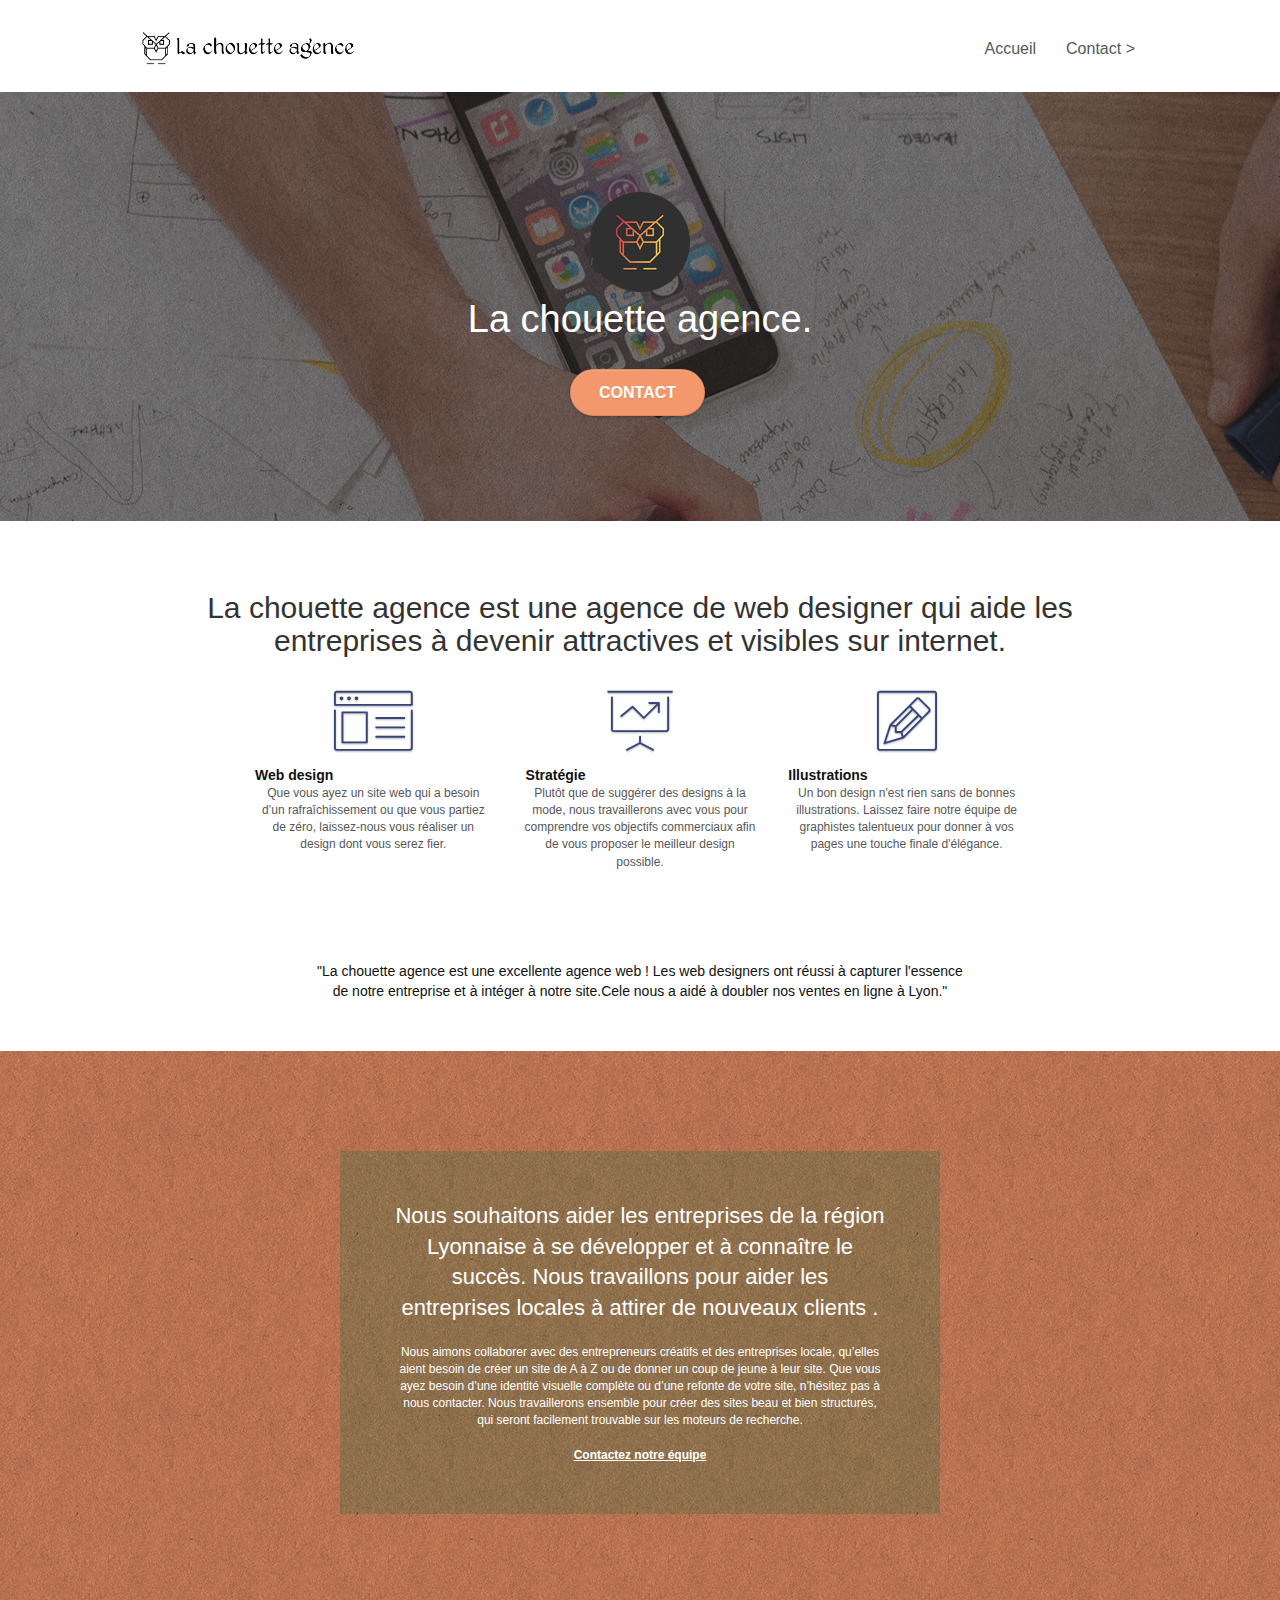
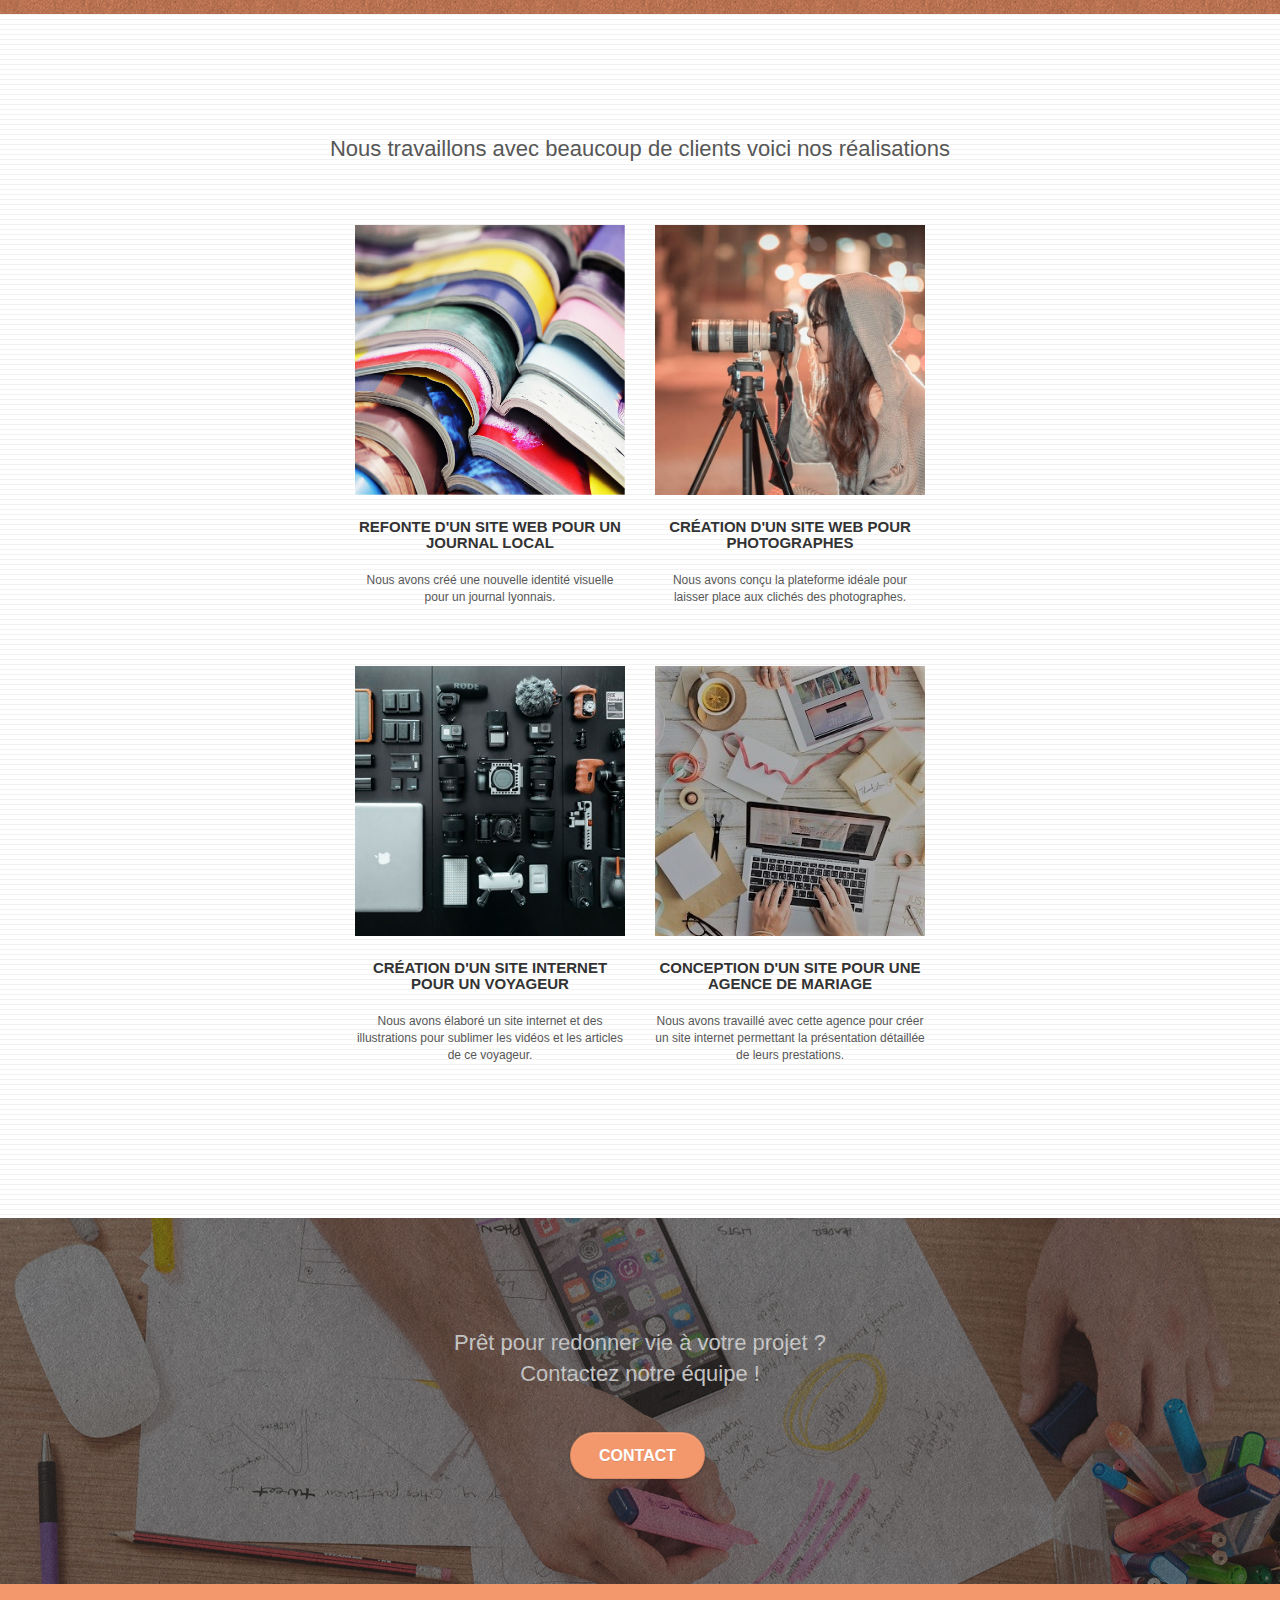
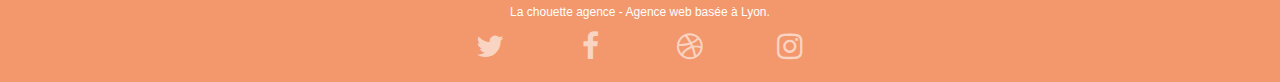
==== commit fd3a4be8: "noms des fichiers et des liens coherents" ====
--- a/Starting-website/index.html
+++ b/Starting-website/index.html
@@ -46,7 +46,7 @@
                             <li>
                             </li>
                             <li>
-                                <a href="page2.html">page2 &gt;</a>
+                                <a href="contact.html">Contact &gt;</a>
                             </li>
                         </ul>
                     </div>
@@ -65,7 +65,7 @@
                             La chouette agence.
                         </div>
                         <div class="text-center">
-                            <a href="page2.html" class="btn btn-lg btn-clean btn-rd cta-hero btn-atomic-tangerine" id="cta-hero">Contact</a>
+                            <a href="contact.html" class="btn btn-lg btn-clean btn-rd cta-hero btn-atomic-tangerine" id="cta-hero">Contact</a>
                         </div>
                     </div>
                 </div>
@@ -134,7 +134,7 @@
                             Nous souhaitons aider les entreprises de la région Lyonnaise à se développer et à connaître le succès. Nous travaillons pour aider les entreprises locales à attirer de nouveaux clients .<br>
                         </h2>
                         <p class="text-center white">
-                            Nous aimons collaborer avec des entrepreneurs créatifs et des entreprises locale, qu’elles aient besoin de créer un site de A à Z ou de donner un coup de jeune à leur site. Que vous ayez besoin d’une identité visuelle complète ou d’une refonte de votre site, n’hésitez pas à nous contacter. Nous travaillerons ensemble pour créer des sites beau et bien structurés, qui seront facilement trouvable sur les moteurs de recherche. <br><br><a class="ltc-white bold-link" href="page2.html">Contactez notre équipe</a><br>
+                            Nous aimons collaborer avec des entrepreneurs créatifs et des entreprises locale, qu’elles aient besoin de créer un site de A à Z ou de donner un coup de jeune à leur site. Que vous ayez besoin d’une identité visuelle complète ou d’une refonte de votre site, n’hésitez pas à nous contacter. Nous travaillerons ensemble pour créer des sites beau et bien structurés, qui seront facilement trouvable sur les moteurs de recherche. <br><br><a class="ltc-white bold-link" href="contact.html">Contactez notre équipe</a><br>
                         </p>
                     </div>
                 </div>
@@ -152,7 +152,7 @@
                 </div>
                 <div class="row tight-width-whitespace portfolio-row">
                     <div class="col-sm-6 text-center">
-                        <span><img src="img/1.jpg" alt="Un journal local" class="img-responsive portfolio-thumb" /></span>
+                        <span><img src="img/journal-local.jpg" alt="Un journal local" class="img-responsive portfolio-thumb" /></span>
                         <h3 class="mg-md text-center">
                             Refonte d'un site web pour un journal local
                         </h3>
@@ -161,7 +161,7 @@
                         </p>
                     </div>
                     <div class="col-sm-6 text-center">
-                        <span><img src="img/2.jpg" class="img-responsive portfolio-thumb" alt="Une Photographe" /></span>
+                        <span><img src="img/photographe.jpg" class="img-responsive portfolio-thumb" alt="Une Photographe" /></span>
                         <h3 class="mg-md text-center">
                             Création d'un site web pour photographes
                         </h3>
@@ -172,7 +172,7 @@
                 </div>
                 <div class="row tight-width-whitespace portfolio-row">
                     <div class="col-sm-6 text-center">
-                        <span><img src="img/3.bmp" class="img-responsive portfolio-thumb" alt="Materiel photo" /></span>
+                        <span><img src="img/materiel-video.bmp" class="img-responsive portfolio-thumb" alt="Materiel video" /></span>
                         <h3 class="mg-md text-center">
                             Création d'un site internet pour un voyageur
                         </h3>
@@ -181,7 +181,7 @@
                         </p>
                     </div>
                     <div class="col-sm-6 text-center">
-                        <span><img src="img/4.bmp" class="img-responsive portfolio-thumb" alt="Organisation festives" /></span>
+                        <span><img src="img/organisation-festive.bmp" class="img-responsive portfolio-thumb" alt="Organisation festives" /></span>
                         <h3 class="mg-md text-center">
                             Conception d'un site pour une agence de mariage
                         </h3>
@@ -202,7 +202,7 @@
                         Prêt pour redonner vie à votre projet ?<br>Contactez notre équipe !
                     </h2>
                     <div class="col-sm-12 text-center">
-                        <a href="page2.html" class="btn btn-atomic-tangerine btn-clean btn-rd btn-lg cta-hero">Contact</a>
+                        <a href="contact.html" class="btn btn-atomic-tangerine btn-clean btn-rd btn-lg cta-hero">Contact</a>
                     </div>
                 </div>
             </div>
--- a/Starting-website/style.css
+++ b/Starting-website/style.css
@@ -782,7 +782,7 @@
 }
 
 .tc-white {
-    color: #F3976C !important;
+    color: #fff !important;
 }
 
 .btn-atomic-tangerine {
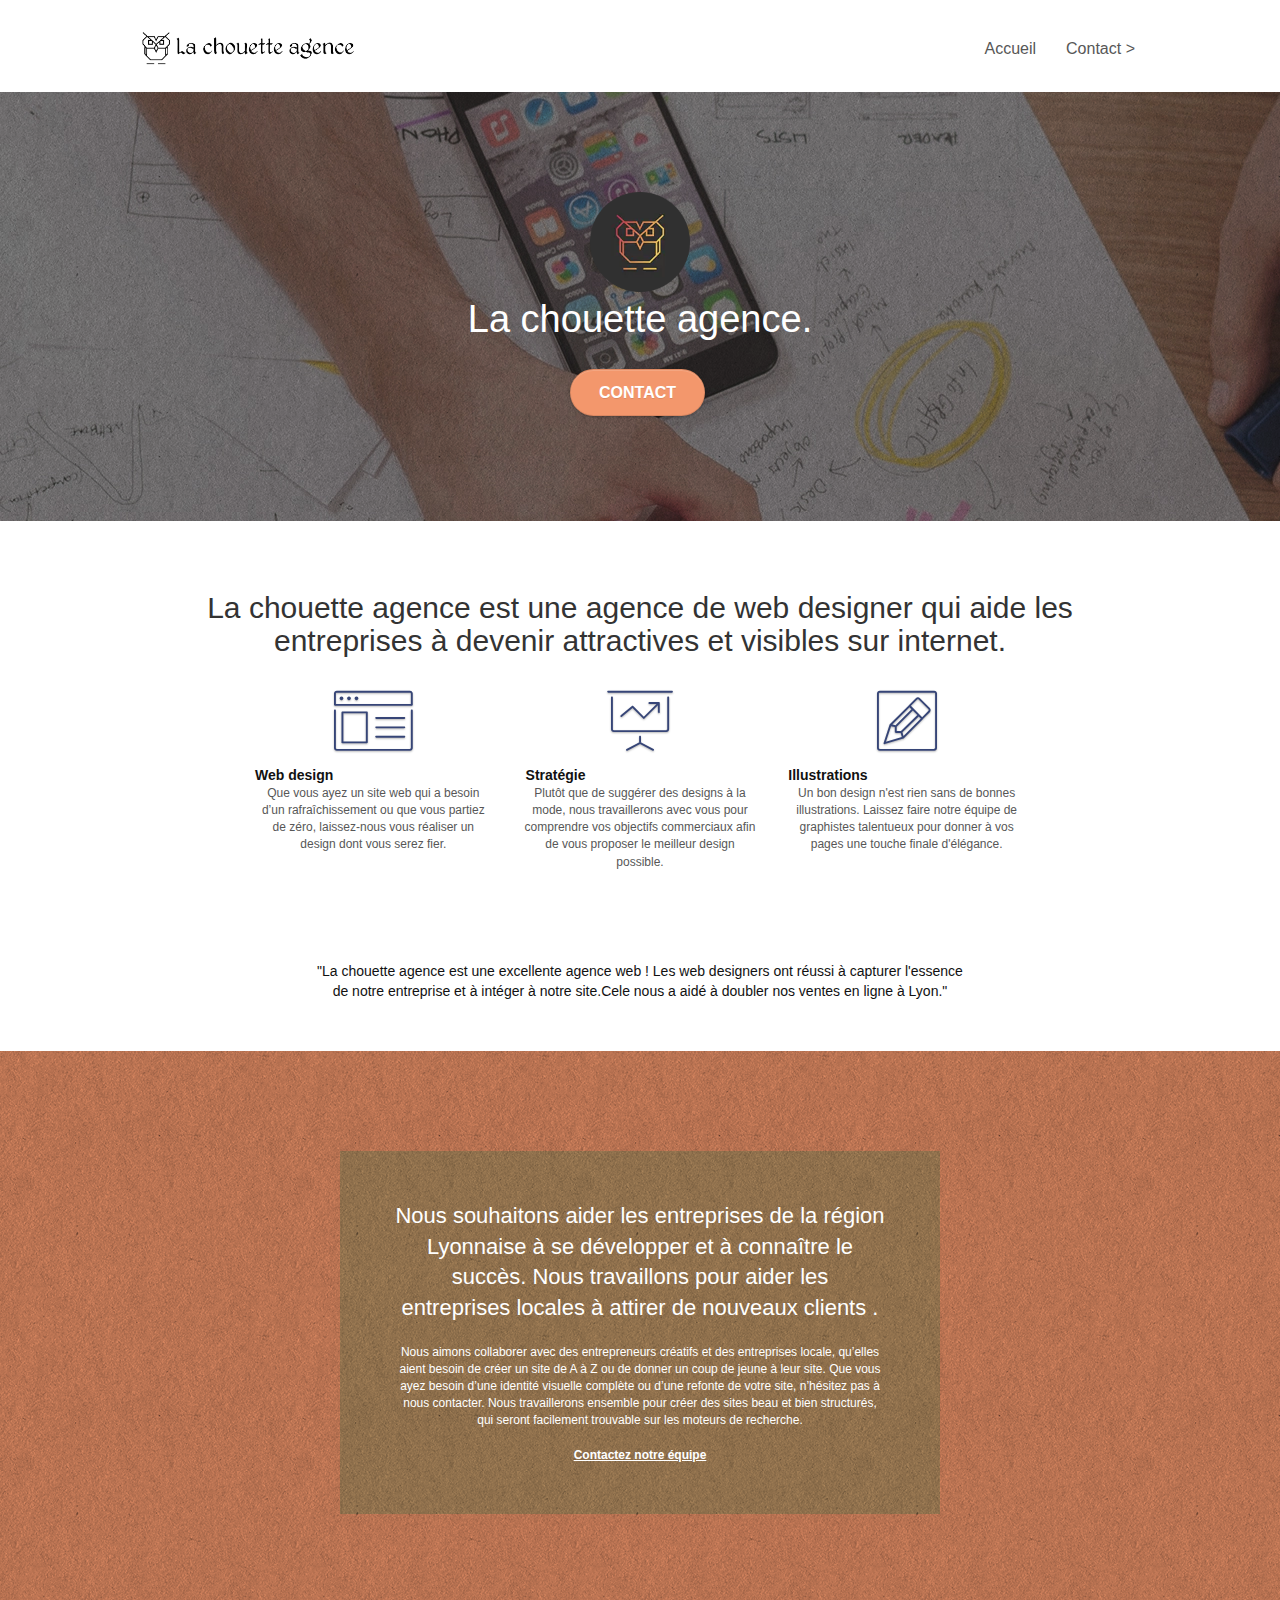
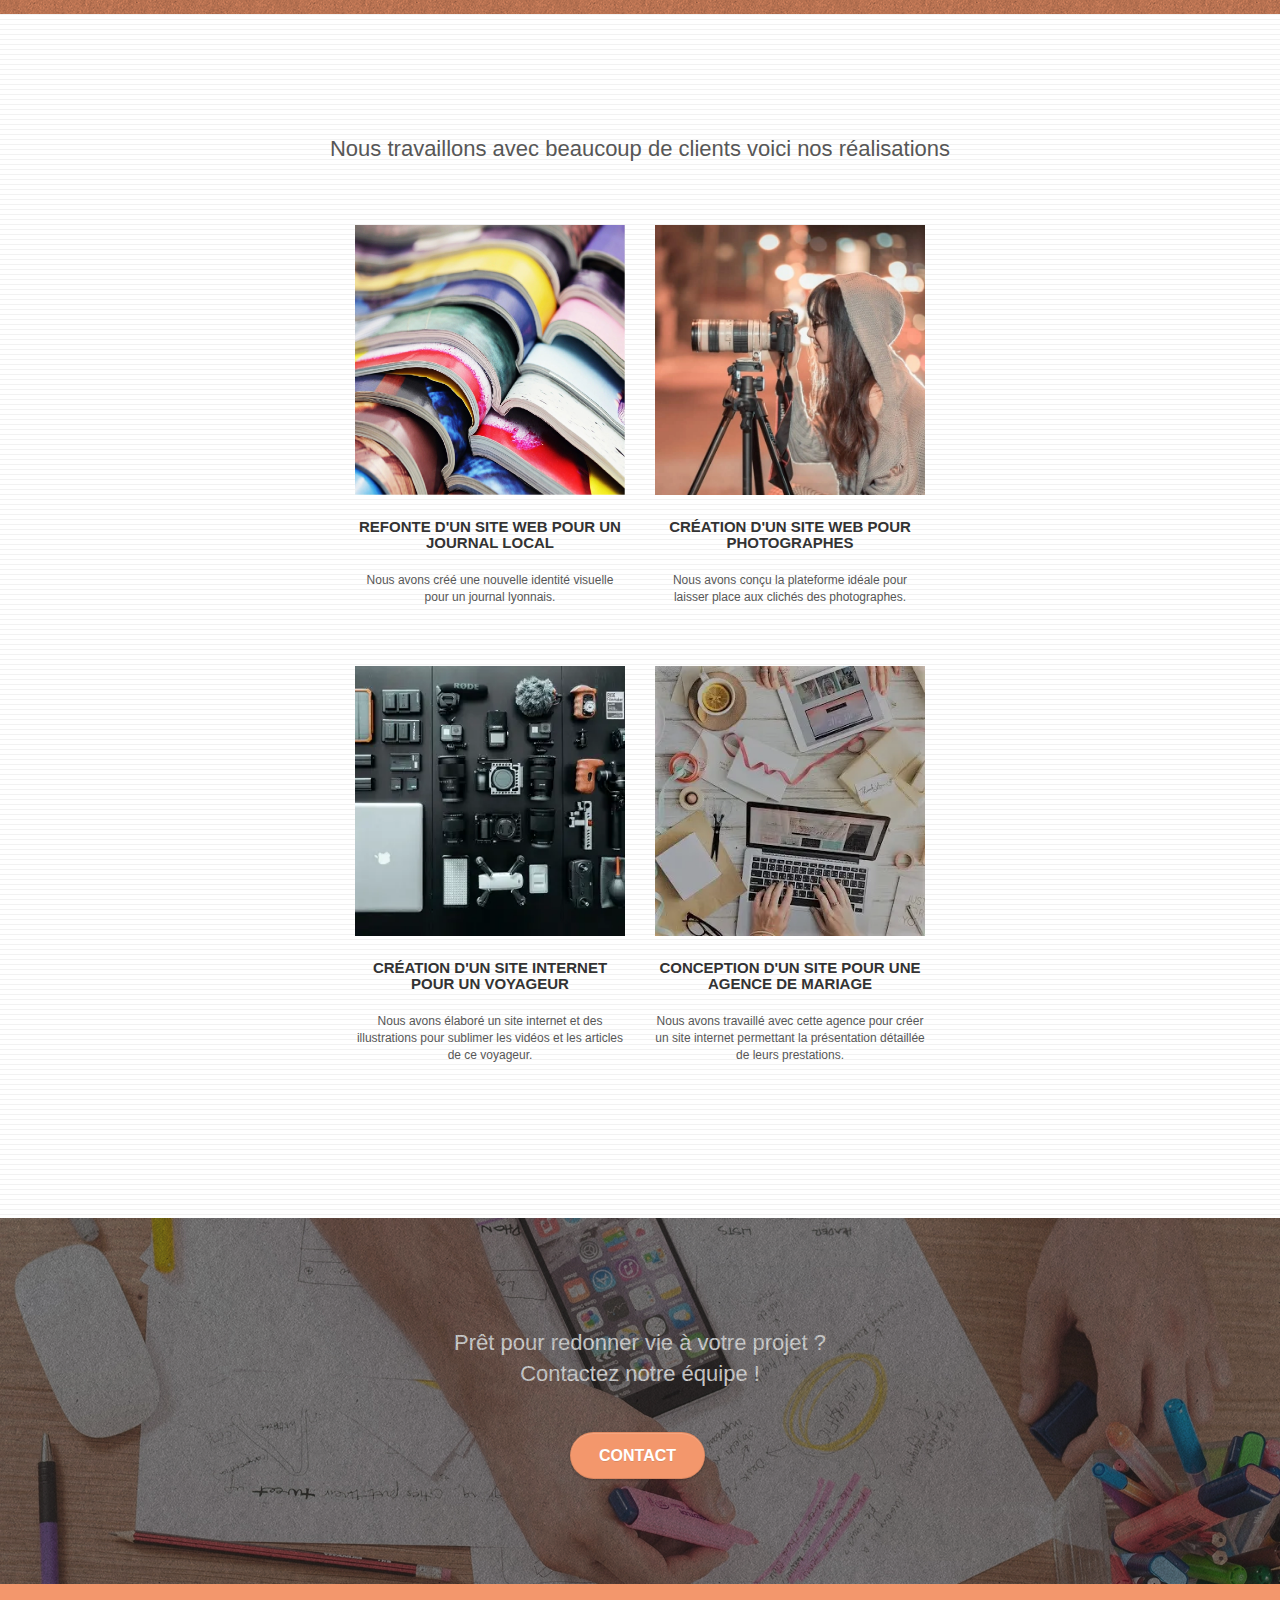
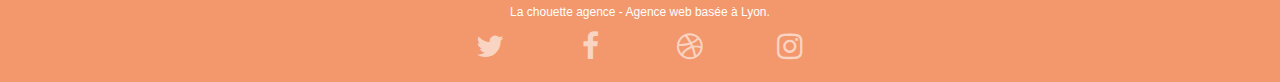
==== commit b2831fa1: "Optimisation du format des images" ====
--- a/Starting-website/index.html
+++ b/Starting-website/index.html
@@ -33,7 +33,7 @@
 
                 <nav class="navbar row">
                     <div class="navbar-header">
-                        <a class="navbar-brand" href="index.html"><img src="img/la-chouette-agence.png" alt="logo de la chouette agence" height="40" /></a>
+                        <a class="navbar-brand" href="index.html"><img src="img/la-chouette-agence.webp" alt="logo de la chouette agence" height="40" /></a>
                         <button id="nav-toggle" type="button" class="ui-navbar-toggle navbar-toggle" data-toggle="collapse" data-target=".navbar-1">
                             <span class="sr-only">Toggle navigation</span><span class="icon-bar"></span><span class="icon-bar"></span><span class="icon-bar"></span>
                         </button>
@@ -60,7 +60,7 @@
             <div class="container bloc-lg">
                 <div class="row tight-width-whitespace">
                     <div class="col-sm-12">
-                        <img src="img/logo.png" class="center-block image-resize-mode" width="100" alt="logo de la chouette agence" />
+                        <img src="img/logo.webp" class="center-block image-resize-mode" width="100" alt="logo de la chouette agence" />
                         <div class="text-center hero-bloc-text tc-white ">
                             La chouette agence.
                         </div>
@@ -152,7 +152,7 @@
                 </div>
                 <div class="row tight-width-whitespace portfolio-row">
                     <div class="col-sm-6 text-center">
-                        <span><img src="img/journal-local.jpg" alt="Un journal local" class="img-responsive portfolio-thumb" /></span>
+                        <span><img src="img/journal-local.webp" alt="Un journal local" class="img-responsive portfolio-thumb" /></span>
                         <h3 class="mg-md text-center">
                             Refonte d'un site web pour un journal local
                         </h3>
@@ -161,7 +161,7 @@
                         </p>
                     </div>
                     <div class="col-sm-6 text-center">
-                        <span><img src="img/photographe.jpg" class="img-responsive portfolio-thumb" alt="Une Photographe" /></span>
+                        <span><img src="img/photographe.webp" class="img-responsive portfolio-thumb" alt="Une Photographe" /></span>
                         <h3 class="mg-md text-center">
                             Création d'un site web pour photographes
                         </h3>
@@ -172,7 +172,7 @@
                 </div>
                 <div class="row tight-width-whitespace portfolio-row">
                     <div class="col-sm-6 text-center">
-                        <span><img src="img/materiel-video.bmp" class="img-responsive portfolio-thumb" alt="Materiel video" /></span>
+                        <span><img src="img/materiel-video.webp" class="img-responsive portfolio-thumb" alt="Materiel video" /></span>
                         <h3 class="mg-md text-center">
                             Création d'un site internet pour un voyageur
                         </h3>
@@ -181,7 +181,7 @@
                         </p>
                     </div>
                     <div class="col-sm-6 text-center">
-                        <span><img src="img/organisation-festive.bmp" class="img-responsive portfolio-thumb" alt="Organisation festives" /></span>
+                        <span><img src="img/organisation-festive.webp" class="img-responsive portfolio-thumb" alt="Organisation festives" /></span>
                         <h3 class="mg-md text-center">
                             Conception d'un site pour une agence de mariage
                         </h3>
--- a/Starting-website/style.css
+++ b/Starting-website/style.css
@@ -91,7 +91,7 @@
 }
 
 .texture-paper::before {
-    background: url("img/texture-paper.png");
+    background: url("img/texture-paper.webp");
     background-size: 280px 280px;
 }
 
@@ -817,19 +817,19 @@
 }
 
 .bg-dots-bg {
-    background-image: url("img/dots-bg.png");
+    background-image: url("img/dots-bg.webp");
 }
 
 .bg-lines-h2-bg {
-    background-image: url("img/lines-h2-bg.png");
+    background-image: url("img/lines-h2-bg.webp");
 }
 
 .bg-banniere {
-    background-image: url("img/la-chouette-agence-banniere.jpg");
+    background-image: url("img/la-chouette-agence-banniere.webp");
 }
 
 .bg-presentation {
-    background-image: url("img/image-de-presentation.bmp");
+    background-image: url("img/image-de-presentation.webp");
 }
 
 @media (max-width: 1024px) {
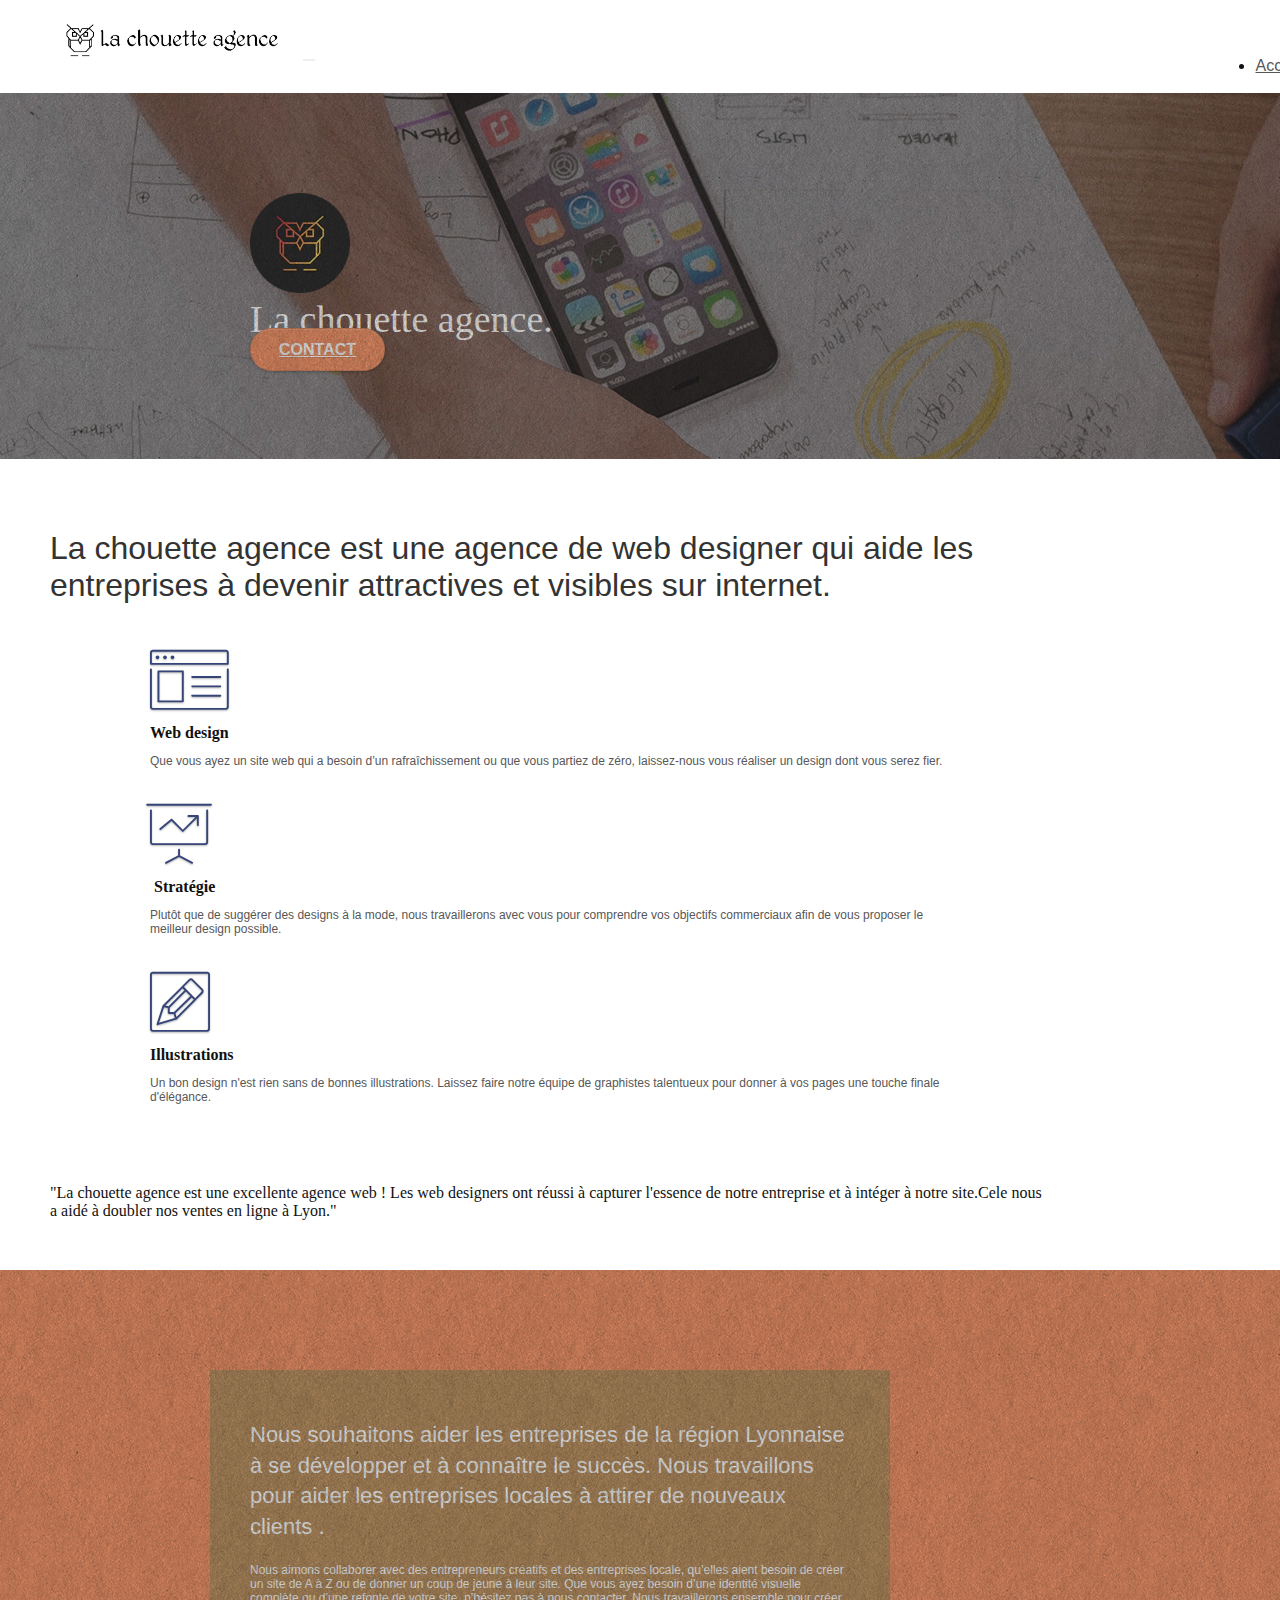
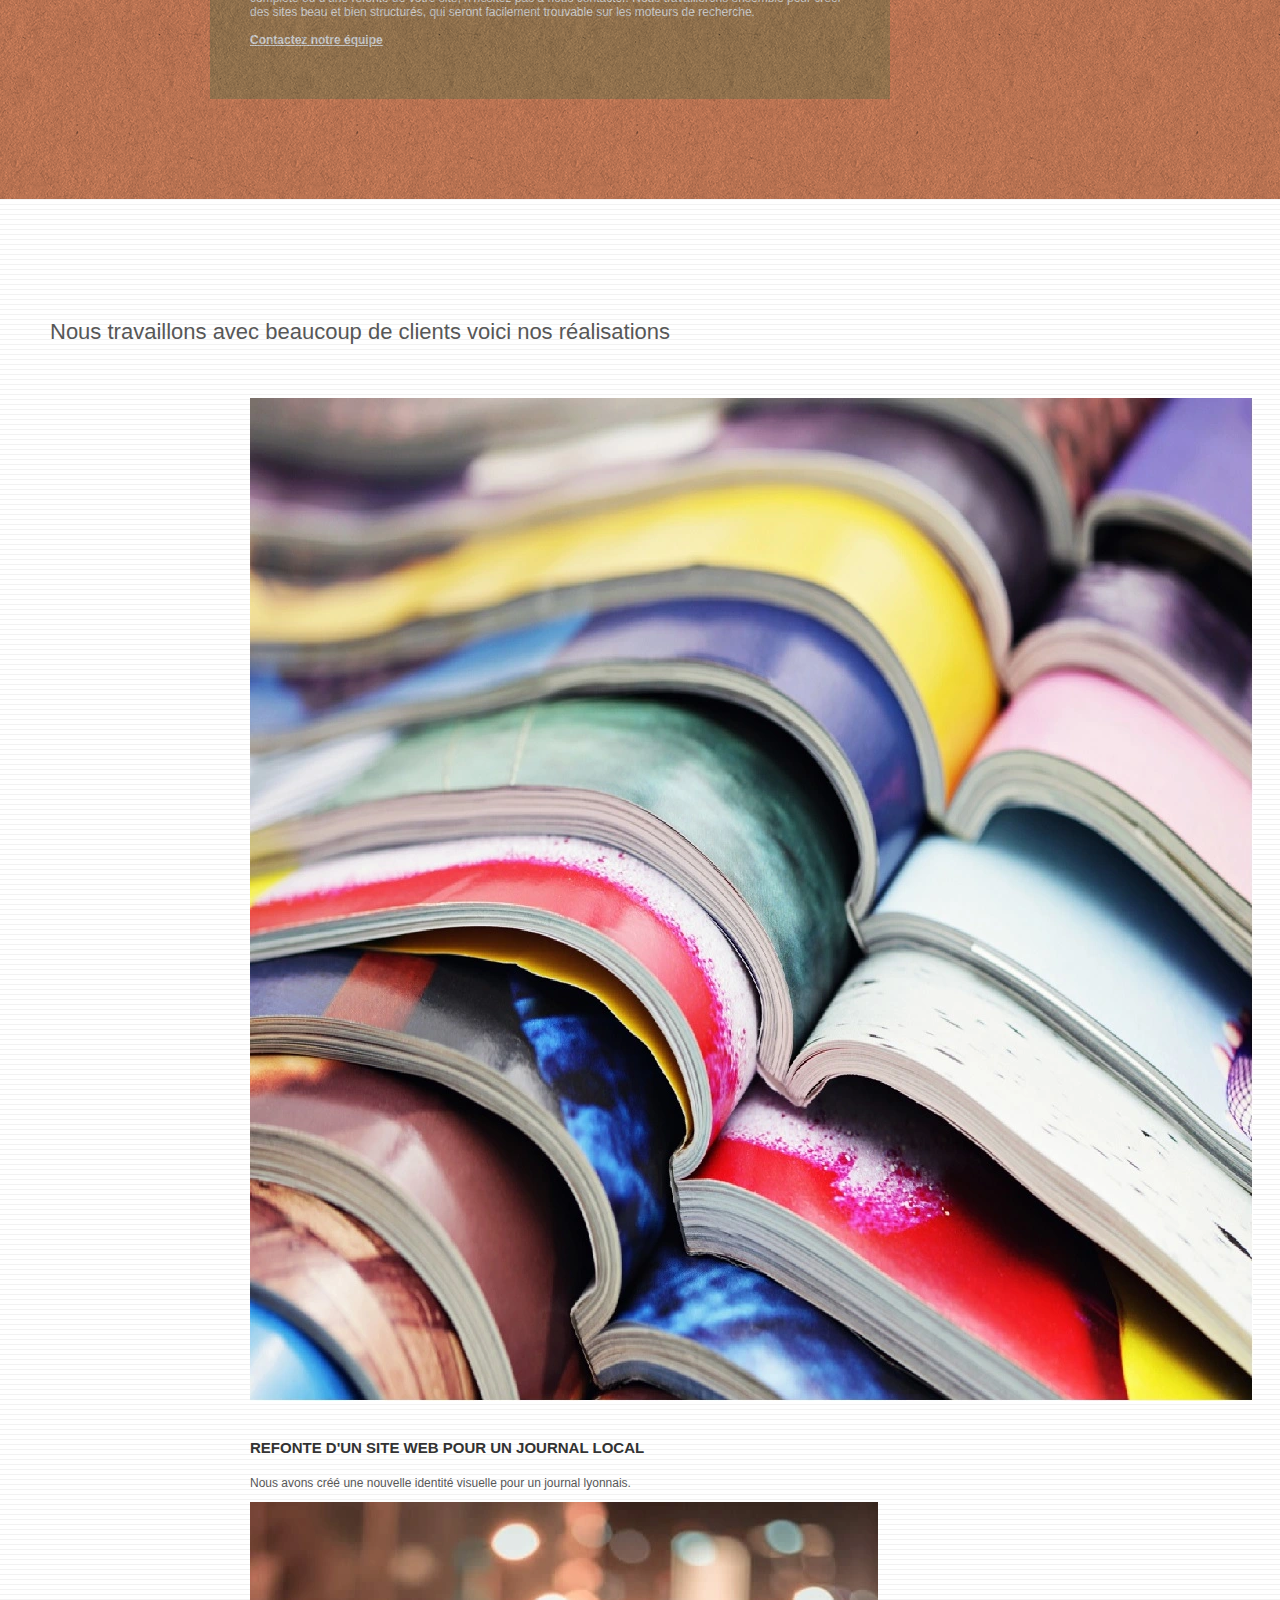
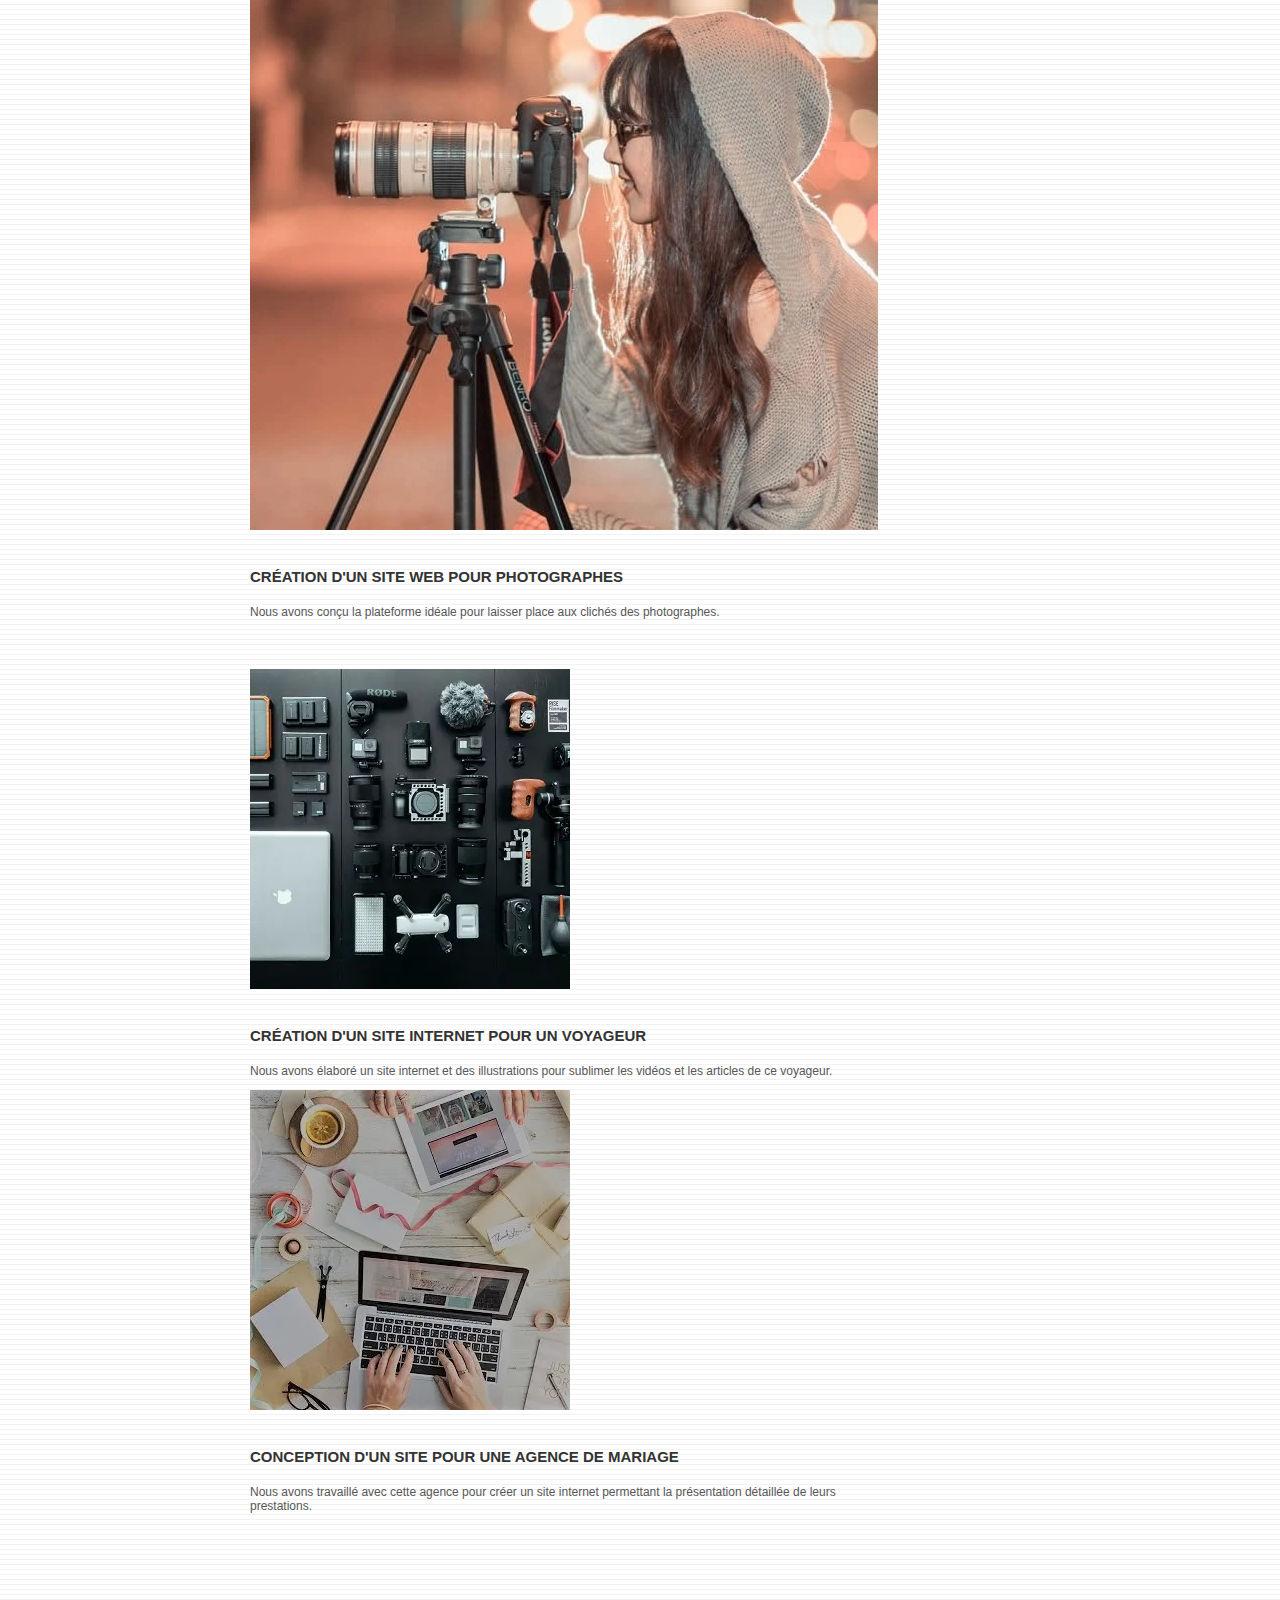
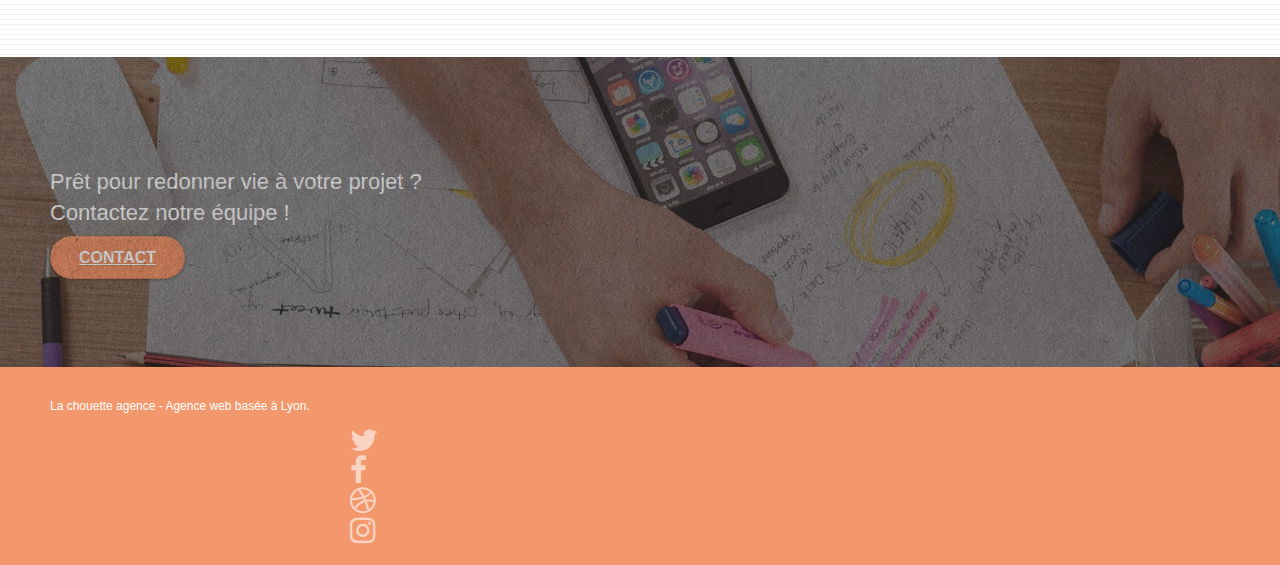
==== commit 2cd433ae: "utilisation de cdn et compression des ressources" ====
--- a/Starting-website/index.html
+++ b/Starting-website/index.html
@@ -4,15 +4,12 @@
 <head>
     <meta charset="utf-8">
     <meta name="viewport" content="width=device-width, initial-scale=1.0, viewport-fit=cover">
-    <link rel="shortcut icon" type="image/png" href="favicon.jpg">
-
-    <link rel="stylesheet" type="text/css" href="./css/bootstrap.css">
-    <link rel="stylesheet" type="text/css" href="style.css">
-    <link rel="stylesheet" type="text/css" href="./css/font-awesome.css">
-    <link rel="stylesheet" type="text/css" href="./css/et-line.css">
-
-    <script src="./js/jquery-2.1.0.js"></script>
-    <script src="./js/bootstrap.js"></script>
+    <link rel="shortcut icon" type="image/x-icon" href="favicon.ico">
+
+    <link rel="stylesheet" href="https://cdnjs.cloudflare.com/ajax/libs/twitter-bootstrap/3.3.5/css/bootstrap.min.css" integrity="sha512-dTfge/zgoMYpP7QbHy4gWMEGsbsdZeCXz7irItjcC3sPUFtf0kuFbDz/ixG7ArTxmDjLXDmezHubeNikyKGVyQ==" crossorigin="anonymous" referrerpolicy="no-referrer" />
+    <link rel="stylesheet" href="https://cdnjs.cloudflare.com/ajax/libs/font-awesome/4.7.0/css/font-awesome.min.css" integrity="sha512-SfTiTlX6kk+qitfevl/7LibUOeJWlt9rbyDn92a1DqWOw9vWG2MFoays0sgObmWazO5BQPiFucnnEAjpAB+/Sw==" crossorigin="anonymous" referrerpolicy="no-referrer" />
+    <link rel="stylesheet" type="text/css" href="./css/et-line.min.css">
+    <link rel="stylesheet" type="text/css" href="style.min.css">
 
     <title>La Chouette Agence, Votre attractivité Notre crédo</title>
     <meta name="description" content="La chouette agence est une agence de web designer basé à lyon, qui aide les entreprises à devenir attractives et visibles sur internet.">
@@ -249,7 +246,8 @@
     </div>
     <!-- Principal conteneur END -->
 
-
+    <script src="https://cdnjs.cloudflare.com/ajax/libs/jquery/2.1.0/jquery.min.js" integrity="sha512-qp27nuUylUgwBZJHsmm3W7klwuM5gke4prTvPok3X5zi50y3Mo8cgpeXegWWrdfuXyF2UdLWK/WCb5Mv7CKHcA==" crossorigin="anonymous" referrerpolicy="no-referrer"></script>
+    <script src="https://cdnjs.cloudflare.com/ajax/libs/twitter-bootstrap/3.3.5/js/bootstrap.min.js" integrity="sha512-K1qjQ+NcF2TYO/eI3M6v8EiNYZfA95pQumfvcVrTHtwQVDG+aHRqLi/ETn2uB+1JqwYqVG3LIvdm9lj6imS/pQ==" crossorigin="anonymous" referrerpolicy="no-referrer"></script>
 </body>
 
 </html>--- a/Starting-website/style.min.css
+++ b/Starting-website/style.min.css
@@ -0,0 +1 @@
+body{margin:0;padding:0;background:#fff;overflow-x:hidden;-webkit-font-smoothing:antialiased;-moz-osx-font-smoothing:grayscale}a,button{transition:all .3s ease-in-out;outline:none !important}a:hover{text-decoration:none;cursor:pointer}#page-loading-blocs-notifaction{position:fixed;top:0;bottom:0;width:100%;z-index:100000;background:#fff url("img/pageload-spinner.gif") no-repeat center center}.bloc{width:100%;clear:both;background:50% 50% no-repeat;padding:0 50px;-webkit-background-size:cover;-moz-background-size:cover;-o-background-size:cover;background-size:cover;position:relative}.bloc .container{padding-left:0;padding-right:0}.bloc-lg{padding:100px 50px}.bloc-md{padding:50px}.bloc-sm{padding:20px 50px}.bg-center,.bg-l-edge,.bg-r-edge,.bg-t-edge,.bg-b-edge,.bg-tl-edge,.bg-bl-edge,.bg-tr-edge,.bg-br-edge,.bg-repeat{-webkit-background-size:auto !important;-moz-background-size:auto !important;-o-background-size:auto !important;background-size:auto !important}.bg-repeat{background:repeat}.bg-t-edge{background:top no-repeat}.bloc-bg-texture::before{content:"";background-size:2px 2px;position:absolute;top:0;bottom:0;left:0;right:0}.texture-paper::before{background:url("img/texture-paper.webp");background-size:280px 280px}.b-parallax{background-attachment:fixed}.d-bloc{color:rgba(255, 255, 255, 0.7)}.d-bloc button:hover{color:rgba(255, 255, 255, 0.9)}.d-bloc .icon-round,.d-bloc .icon-square,.d-bloc .icon-rounded,.d-bloc .icon-semi-rounded-a,.d-bloc .icon-semi-rounded-b{border-color:rgba(255, 255, 255, 0.9)}.d-bloc .divider-h span{border-color:rgba(255, 255, 255, 0.2)}.d-bloc .a-btn,.d-bloc .navbar a,.d-bloc .navbar-brand,.d-bloc a .icon-sm,.d-bloc a .icon-md,.d-bloc a .icon-lg,.d-bloc a .icon-xl,.d-bloc h1 a,.d-bloc h2 a,.d-bloc h3 a,.d-bloc h4 a,.d-bloc h5 a,.d-bloc h6 a,.d-bloc p a{color:rgba(255, 255, 255, 0.6)}.d-bloc .a-btn:hover,.d-bloc .navbar a:hover,.d-bloc .navbar-brand:hover,.d-bloc a:hover .icon-sm,.d-bloc a:hover .icon-md,.d-bloc a:hover .icon-lg,.d-bloc a:hover .icon-xl,.d-bloc h1 a:hover,.d-bloc h2 a:hover,.d-bloc h3 a:hover,.d-bloc h4 a:hover,.d-bloc h5 a:hover,.d-bloc h6 a:hover,.d-bloc p a:hover{color:rgba(255, 255, 255, 1)}.d-bloc .navbar-toggle .icon-bar{background:rgba(255, 255, 255, 1)}.d-bloc .btn-wire,.d-bloc .btn-wire:hover{color:rgba(255, 255, 255, 1);border-color:rgba(255, 255, 255, 1)}.d-bloc .panel{color:rgba(0, 0, 0, 0.5)}.d-bloc .panel button:hover{color:rgba(0, 0, 0, 0.7)}.d-bloc .panel icon{border-color:rgba(0, 0, 0, 0.7)}.d-bloc .panel .divider-h span{border-color:rgba(0, 0, 0, 0.1)}.d-bloc .panel .a-btn{color:rgba(0, 0, 0, 0.6)}.d-bloc .panel .a-btn:hover{color:rgba(0, 0, 0, 1)}.d-bloc .panel .btn-wire,.d-bloc .panel .btn-wire:hover{color:rgba(0, 0, 0, 0.7);border-color:rgba(0, 0, 0, 0.3)}.d-bloc .panel,.l-bloc{color:#111}.d-bloc .panel button:hover,.l-bloc button:hover{color:rgba(0, 0, 0, 0.7)}.l-bloc .icon-round,.l-bloc .icon-square,.l-bloc .icon-rounded,.l-bloc .icon-semi-rounded-a,.l-bloc .icon-semi-rounded-b{border-color:rgba(0, 0, 0, 0.7)}.d-bloc .panel .divider-h span,.l-bloc .divider-h span{border-color:rgba(0, 0, 0, 0.1)}.d-bloc .panel .a-btn,.l-bloc .a-btn,.l-bloc .navbar a,.l-bloc .navbar-brand,.l-bloc a .icon-sm,.l-bloc a .icon-md,.l-bloc a .icon-lg,.l-bloc a .icon-xl,.l-bloc h1 a,.l-bloc h2 a,.l-bloc h3 a,.l-bloc h4 a,.l-bloc h5 a,.l-bloc h6 a,.l-bloc p a{color:rgba(0, 0, 0, 0.6)}.d-bloc .panel .a-btn:hover,.l-bloc .a-btn:hover,.l-bloc .navbar a:hover,.l-bloc .navbar-brand:hover,.l-bloc a:hover .icon-sm,.l-bloc a:hover .icon-md,.l-bloc a:hover .icon-lg,.l-bloc a:hover .icon-xl,.l-bloc h1 a:hover,.l-bloc h2 a:hover,.l-bloc h3 a:hover,.l-bloc h4 a:hover,.l-bloc h5 a:hover,.l-bloc h6 a:hover,.l-bloc p a:hover{color:rgba(0, 0, 0, 1)}.l-bloc .navbar-toggle .icon-bar{color:rgba(0, 0, 0, 0.6)}.d-bloc .panel .btn-wire,.d-bloc .panel .btn-wire:hover,.l-bloc .btn-wire,.l-bloc .btn-wire:hover{color:rgba(0, 0, 0, 0.7);border-color:rgba(0, 0, 0, 0.3)}.voffset{margin-top:30px}.voffset-lg{margin-top:80px}.row-no-gutters{margin-right:0;margin-left:0}.row.row-no-gutters>[class^=col-],.row.row-no-gutters>[class*=" col-"]{padding-right:0;padding-left:0}#bloc-1-hero h1{font-size:32px}.navbar{margin-bottom:0;z-index:1}.navbar-brand{height:auto;padding:3px 15px;font-size:25px;font-weight:normal;font-weight:600;line-height:44px}.navbar-brand img{max-height:200px;margin:0 5px 0 0;display:inline}.navbar-brand img[src$=svg]{min-width:100px}.nav-center .navbar-brand img{margin:0}.navbar .nav{padding-top:2px;margin-right:-16px;float:right;z-index:1}.nav>li{float:left;margin-top:4px;font-size:16px}.navbar-nav .open .dropdown-menu>li>a{text-align:inherit}.nav>li a:hover,.nav>li a:focus{background:transparent}.navbar-toggle{margin:10px 10px 0 0;border:0px}.navbar-toggle:hover{background:transparent !important}.navbar-toggle .icon-bar{background-color:rgba(0, 0, 0, 0.5);width:26px}.nav-invert .navbar .nav{float:left}.nav-invert .navbar-header,.nav-invert .navbar-brand{float:right;position:relative;z-index:2}@media(min-width: 768px){.site-navigation{position:absolute;top:50%;right:20px;transform:translate(0, -50%);-webkit-transform:translateY(-50%)}.nav>li .dropdown-menu a,.nav>li .dropdown-menu a:hover{color:#484848}.nav-invert .site-navigation{left:0;right:0}.nav-center{text-align:center}.nav-center .navbar-header{width:100%}.nav-center .navbar-header,.nav-center .navbar-brand,.nav-center .nav>li{float:none;display:inline-block}.nav-center .site-navigation{position:relative;width:100%;right:0;margin-right:0px;margin-top:20px}.nav-center.mini-nav .navbar-toggle{float:none;margin:10px auto 0}}.nav>li>.dropdown a{background:none !important;display:block;padding:14px 15px}nav .caret{margin:0 5px}.dropdown-menu .dropdown-menu{top:-8px;left:100%}.dropdown-menu .dropmenu-flow-right{top:100%;left:0;margin-left:-1px;border-top-left-radius:0;border-top-right-radius:0}.dropdown-menu .dropdown span{border:4px solid black;border-top-color:transparent;border-right-color:transparent;border-bottom-color:transparent;margin:6px -5px 0 0 !important;float:right}.mg-md{margin-top:10px;margin-bottom:20px}.mg-lg{margin-top:10px;margin-bottom:40px}.btn{margin:0 5px 5px 0}.btn.pull-right{margin:0 0 5px 5px}.btn-d,.btn-d:hover,.btn-d:focus{color:#fff;background:rgba(0, 0, 0, 0.3)}button{outline:none !important}.btn-rd{border-radius:40px}.btn-clean{border:1px solid rgba(0, 0, 0, 0.08);border-bottom-color:rgba(0, 0, 0, 0.1);text-shadow:0 1px 0 rgba(0, 0, 1, 0.1);box-shadow:0 1px 3px rgba(0, 0, 1, 0.25),inset 0 1px 0 0 rgba(255, 255, 255, 0.15)}.icon-md{font-size:30px !important}.icon-lg{font-size:60px !important}.sm-shadow{text-shadow:0 1px 2px rgba(0, 0, 0, 0.3)}.panel-sq,.panel-sq .panel-heading,.panel-sq .panel-footer{border-radius:0}.panel-rd{border-radius:30px}.panel-rd .panel-heading{border-radius:29px 29px 0 0}.panel-rd .panel-footer{border-radius:0 0 29px 29px}.form-control{border-color:rgba(0, 0, 0, 0.1);box-shadow:none}.scrollToTop{width:40px;height:40px;position:fixed;bottom:20px;right:20px;opacity:0;z-index:500;transition:all .3s ease-in-out}.scrollToTop span{margin-top:6px}.showScrollTop{font-size:14px;opacity:1}a[data-lightbox]{position:relative;display:block;text-align:center}a[data-lightbox]:hover::before{content:"+";font-family:"HelveticaNeue-Light","Helvetica Neue Light","Helvetica Neue",Helvetica,Arial;font-size:32px;width:50px;height:50px;margin-left:-25px;border-radius:50%;background:rgba(0, 0, 0, 0.6);color:#fff;font-weight:100;z-index:1;position:absolute;top:50%;transform:translateY(-50%);-webkit-transform:translateY(-50%)}a[data-lightbox]:hover img{opacity:.6;-webkit-animation-fill-mode:none;animation-fill-mode:none}#lightbox-modal{display:flex;align-items:center}#lightbox-modal .modal-dialog{width:90%;max-width:900px;margin:0 auto 0}#lightbox-modal .modal-dialog img{max-height:90vh;margin:0 auto}.lightbox-caption{padding:20px;color:#fff;background:rgba(0, 0, 0, 0.5);position:absolute;left:15px;right:15px;bottom:5px}.close-lightbox{color:#fff;font-size:30px;position:absolute;top:20px;right:20px;z-index:20;background:rgba(0, 0, 0, 0.5);border:none;line-height:30px;padding:0 9px 5px;opacity:.3}.close-lightbox:hover,.next-lightbox:hover,.prev-lightbox:hover{opacity:1;color:#fff}.next-lightbox,.prev-lightbox{font-size:20px;color:rgba(255, 255, 255, 0.9);background:rgba(0, 0, 0, 0.5);transition:all .2s ease-in-out;position:absolute;top:45%;z-index:1;opacity:.4}.next-lightbox{padding:6px 8px 1px 13px;right:25px}.prev-lightbox{padding:6px 13px 1px 10px;left:25px}.snapshot-lb .modal-body{padding-bottom:45px}.snapshot-lb .lightbox-caption{padding:0;color:rgba(0, 0, 0, 0.5);background:none}h1,h2,h3,h4,h5,h6,p,label,.btn,a{font-family:"helvetica";font-weight:400;color:#575757 !important}.container{max-width:1000px}.hero-bloc-text{font-size:38px}.hero-bloc-text-sub{font-size:36px}.statement-bloc-text{line-height:26px;font-style:italic;font-size:20px;text-align:center;font-weight:lighter;max-width:520px;margin:auto auto auto auto}p{font-size:12px}.tight-width-whitespace{max-width:600px;margin:auto auto auto auto}.h1{font-size:20px;font-family:"Open Sans"}.cta-hero{margin-top:22px;color:#fff !important;text-transform:uppercase;padding:12px 28px 12px 28px;font-size:16px;font-weight:700}.social{max-width:400px;margin:auto auto auto auto}h2{font-size:22px;line-height:1.4em}h3{font-size:15px;text-transform:uppercase;font-weight:700;color:#333 !important}.med-width-whitespace{max-width:800px;margin:auto auto auto auto;box-shadow:0px 0px 0px #000}h1{color:#333 !important}h4{color:#333 !important}.icons{margin-bottom:14px;margin-top:24px}.white{color:#fff !important}.portfolio-thumb{margin-bottom:24px}.portfolio-row{margin-bottom:44px;margin-top:50px}.avatar{box-shadow:0px 4px 9px rgba(0, 0, 0, 0.3)}.black-background{background-color:rgba(165, 147, 99, 0.7);padding:40px 40px 40px 40px}.bold-link{font-weight:900;text-decoration:underline !important}.bgc-white{background-color:#fff}.bgc-dark-slate-blue{background-color:#364577}.bgc-atomic-tangerine{background-color:#f3976c}.tc-white{color:#fff !important}.btn-atomic-tangerine{background:#f3976c;color:#fff !important}.btn-atomic-tangerine:hover{background:#c27956 !important;color:#fff !important}.ltc-white{color:#fff !important}.ltc-white:hover{color:#ccc !important}.ltc-atomic-tangerine{color:#f3976c !important}.ltc-atomic-tangerine:hover{color:#c27956 !important}.icon-dark-slate-blue{color:#364577 !important;border-color:#364577 !important}.bg-dots-bg{background-image:url("img/dots-bg.webp")}.bg-lines-h2-bg{background-image:url("img/lines-h2-bg.webp")}.bg-banniere{background-image:url("img/la-chouette-agence-banniere.webp")}.bg-presentation{background-image:url("img/image-de-presentation.webp")}@media(max-width: 1024px){.bloc{padding-left:20px;padding-right:20px}.bloc.full-width-bloc,.bloc-tile-2.full-width-bloc .container,.bloc-tile-3.full-width-bloc .container,.bloc-tile-4.full-width-bloc .container{padding-left:0;padding-right:0}}@media(max-width: 992px)and (min-width: 768px){.navbar .nav{max-width:80%}.nav-center.navbar .nav{max-width:100%}}@media only screen and (min-device-width: 768px)and (max-device-width: 1024px)and (orientation: landscape){.b-parallax{background-attachment:scroll}}@media only screen and (min-device-width: 1024px)and (max-device-width: 1366px)and (-webkit-min-device-pixel-ratio: 1.5){.b-parallax{background-attachment:scroll}}@media(max-width: 991px){.container{width:100%}.b-parallax{background-attachment:scroll}.page-container,#hero-bloc{overflow-x:hidden;position:relative}.bloc{padding-left:constant(safe-area-inset-left);padding-right:constant(safe-area-inset-right)}.bloc-group,.bloc-group .bloc{display:block;width:100%}.bloc-fill-screen .fill-bloc-top-edge,.bloc-fill-screen .fill-bloc-bottom-edge{padding:0 20px;padding-left:constant(safe-area-inset-left);padding-right:constant(safe-area-inset-right)}}@media(max-width: 767px){.page-container{overflow-x:hidden;position:relative}h1,h2,h3,h4,h5,h6,p,#disqus_thread{padding-left:10px !important;padding-right:10px !important}.b-parallax{background-attachment:scroll}.navbar .nav{padding-top:0;border-top:1px solid rgba(0, 0, 0, 0.2);float:none !important}.navbar.row{margin-left:0;margin-right:0}.site-navigation{position:inherit;transform:none;-webkit-transform:none;-ms-transform:none}.nav>li{margin-top:0;border-bottom:1px solid rgba(0, 0, 0, 0.1);background:rgba(0, 0, 0, 0.05);text-align:left;padding-left:15px;width:100%}.nav>li:hover{background:rgba(0, 0, 0, 0.08)}.dropdown .dropdown a .caret{float:none;margin:5px 0 0 10px !important;border:4px solid black;border-bottom-color:transparent;border-right-color:transparent;border-left-color:transparent}#hero-bloc .navbar .nav{background:rgba(0, 0, 0, 0.8)}#hero-bloc .navbar .nav a{color:rgba(255, 255, 255, 0.6)}.hero{padding:50px 0}.hero-nav{left:-1px;right:-1px}.navbar-collapse{padding:0;overflow-x:hidden;-webkit-box-shadow:none;box-shadow:none}.navbar-brand img{max-height:40px;width:auto}.nav-invert .navbar-header{float:none;width:100%}.nav-invert .navbar-toggle{float:left;margin-left:10px}.bloc{padding-left:0;padding-right:0}.bloc-xxl,.bloc-xl,.bloc-lg{padding:40px 0}.bloc-sm,.bloc-md{padding-left:0;padding-right:0}.bloc-tile-2 .container,.bloc-tile-3 .container,.bloc-tile-4 .container,.bloc-fill-screen .fill-bloc-top-edge,.bloc-fill-screen .fill-bloc-bottom-edge{padding-left:0;padding-right:0}.a-block{padding:0 10px}.btn-dwn{display:none}.voffset{margin-top:5px}.voffset-md{margin-top:20px}.voffset-lg{margin-top:30px}form{padding:5px}.close-lightbox{display:inline-block}.blocsapp-device-iphone5{background-size:216px 425px;padding-top:60px;width:216px;height:425px}.blocsapp-device-iphone5 img{width:180px;height:320px}}@media(max-width: 400px){.bloc{padding-left:0;padding-right:0}}@media(max-width: 767px){.bloc-mob-center-text{text-align:center}}/*# sourceMappingURL=style.min.css.map */
